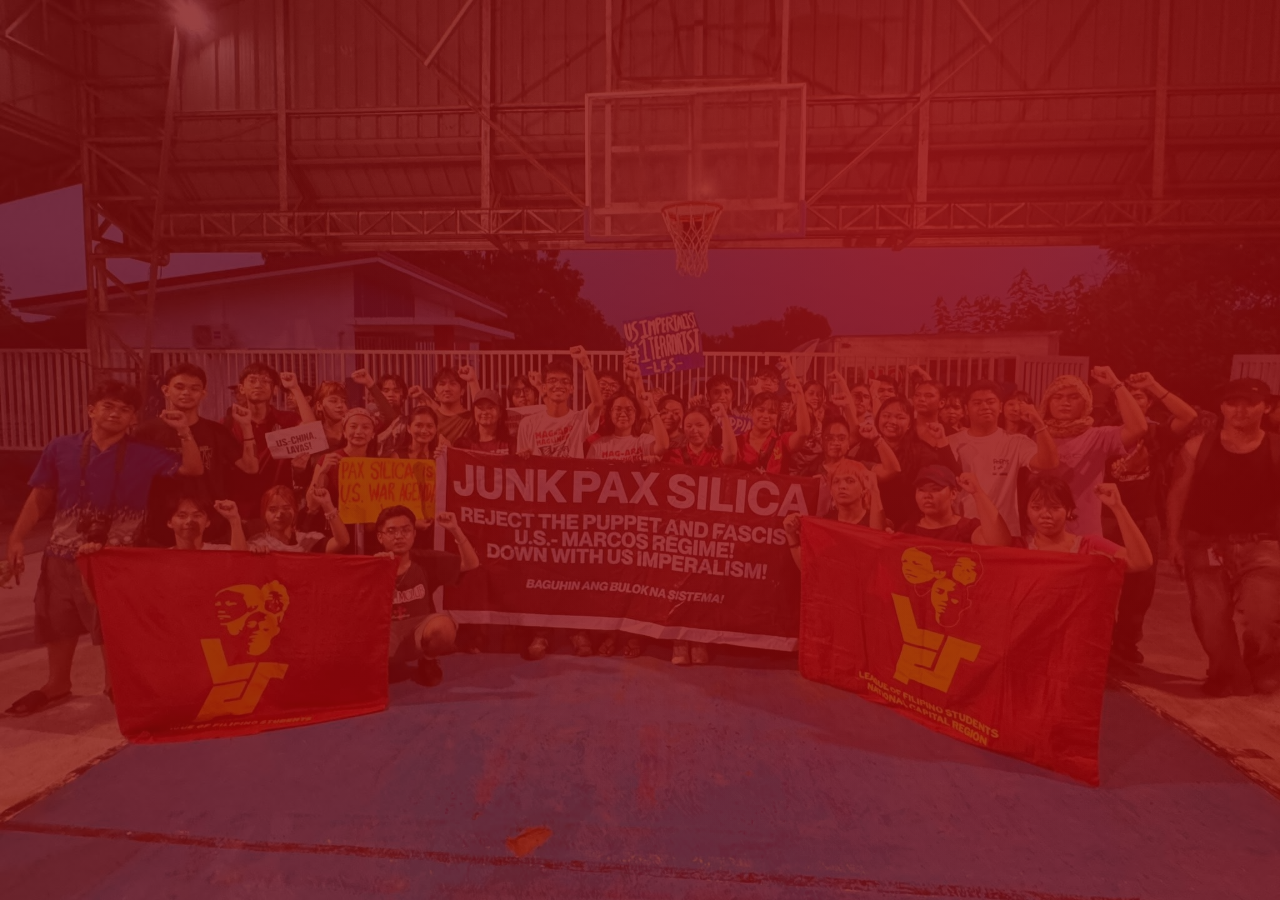
==== index.html @ ab07e060 "Update index.html" ====
<!DOCTYPE html>
<html lang="en">
<head>
<meta charset="UTF-8">
<meta name="viewport" content="width=device-width, initial-scale=1, viewport-fit=cover">
<title>League of Filipino Students</title>
<style>
/* ================= FONTS =================
   Paths are relative to THIS html file. GitHub Pages is case-sensitive:
   every folder and file name below must match the repo exactly. */
@font-face{font-family:"Inktera";src:url("./LFSphils77-fonts/inktera-demo/InkteraDemo.otf") format("opentype");font-weight:700;font-style:normal;font-display:swap}
@font-face{font-family:"Masonries";src:url("./LFSphils77-fonts/masonries-sans/MasonriesSans-BoldItalic.otf") format("opentype");font-weight:700;font-style:italic;font-display:swap}
@font-face{font-family:"Masonries";src:url("./LFSphils77-fonts/masonries-sans/MasonriesSans-ExtraBold.otf") format("opentype");font-weight:800;font-style:normal;font-display:swap}
@font-face{font-family:"Masonries Thin";src:url("./LFSphils77-fonts/masonries-sans/MasonriesSans-Thin.otf") format("opentype");font-weight:100 400;font-style:normal;font-display:swap}

:root{
  --gold:#ffbc10; --maroon:#7a0c0d; --deep:#4a0708; --red:#b21e23; --ink:#fff4dc;
  --nav-h:64px;
  --safe-top:env(safe-area-inset-top,0px);
}
*{box-sizing:border-box}
html{scroll-behavior:smooth;scroll-padding-top:calc(var(--nav-h) + var(--safe-top));overflow-x:hidden;-webkit-text-size-adjust:100%}
body{margin:0;min-height:100vh;background:var(--maroon);color:var(--ink);overflow-x:hidden;font-family:"Masonries",Helvetica,Arial,sans-serif}

/* Photo + burgundy filter (fixed, so it stays put while content scrolls) */
body::before{content:"";position:fixed;inset:0;z-index:0;pointer-events:none;
  background-image:
    radial-gradient(circle at 72% 25%,rgba(178,30,35,.48) 0%,rgba(178,30,35,.18) 28%,transparent 58%),
    linear-gradient(135deg,rgba(122,12,13,.78),rgba(139,0,0,.76)),
    url("./LFSphils77-media_assets/LFS-landing-backdrop.jpeg");
  background-size:cover;background-position:center;background-repeat:no-repeat;
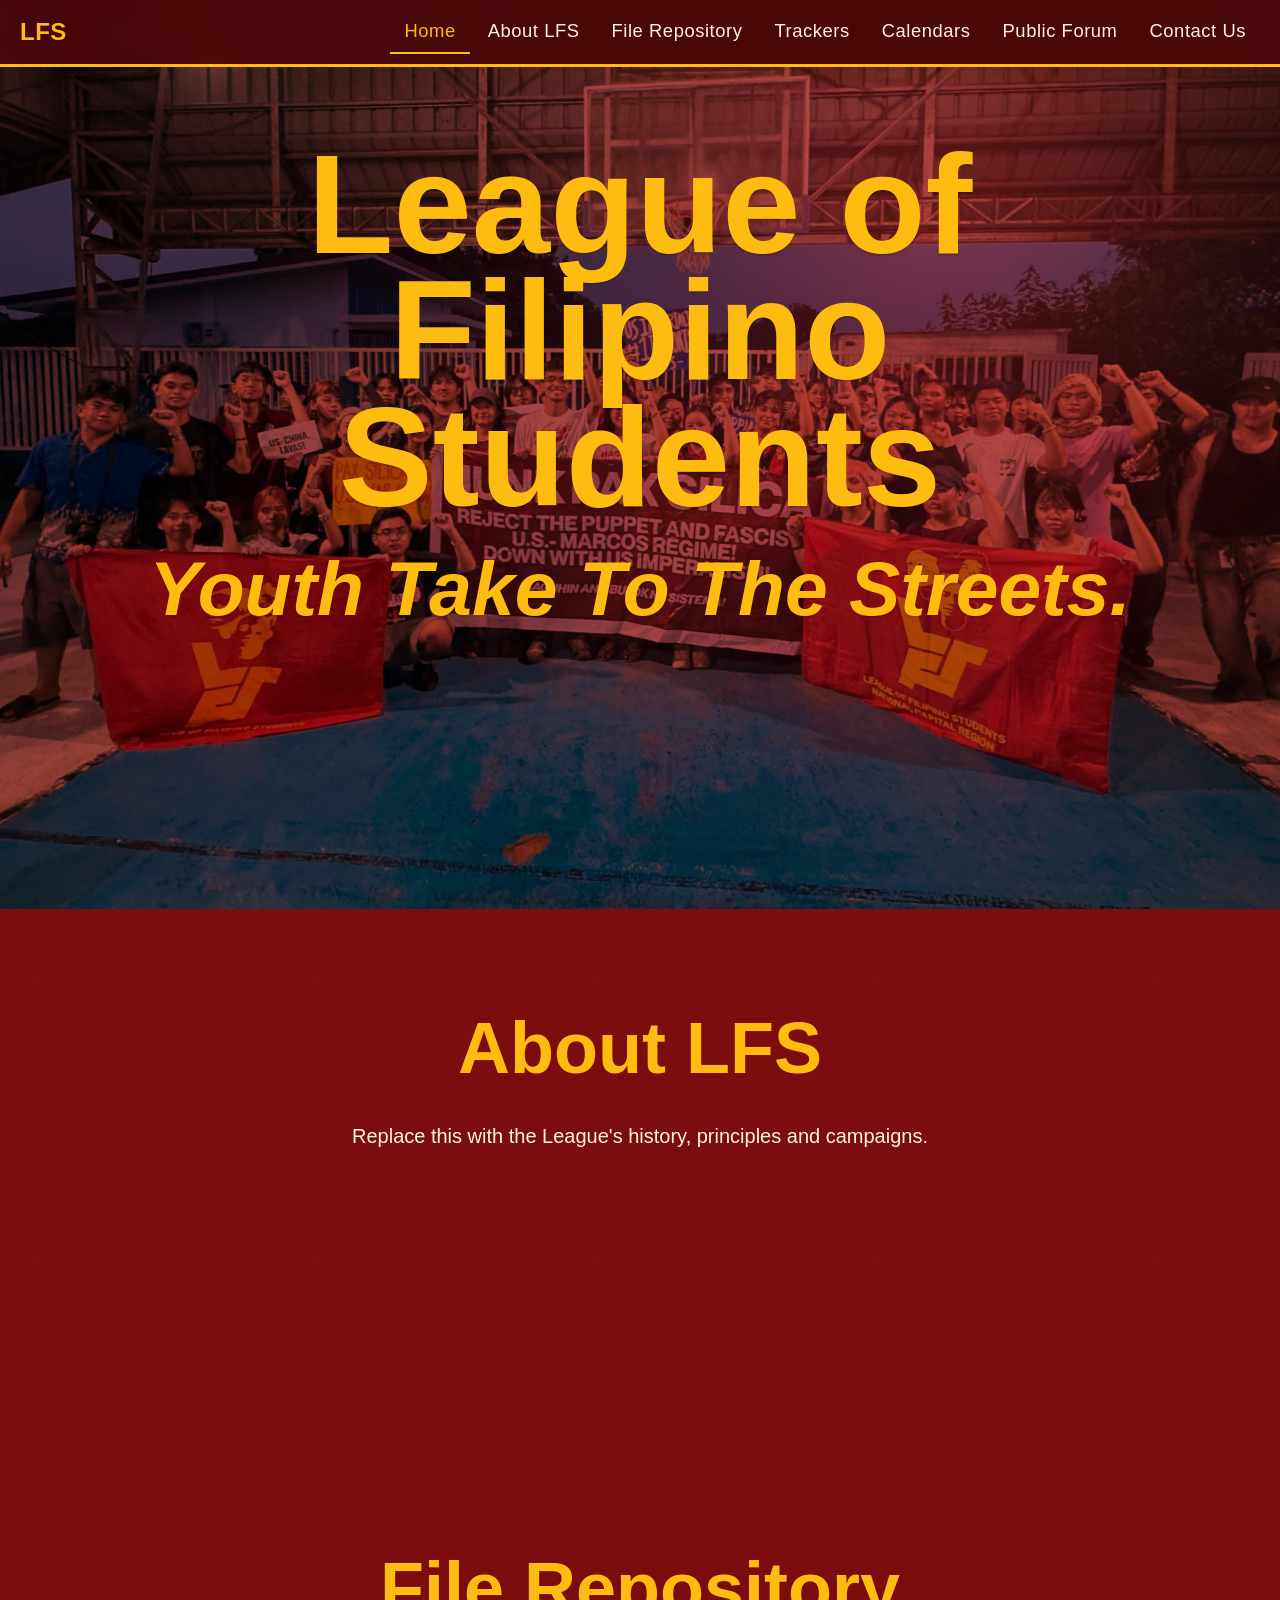
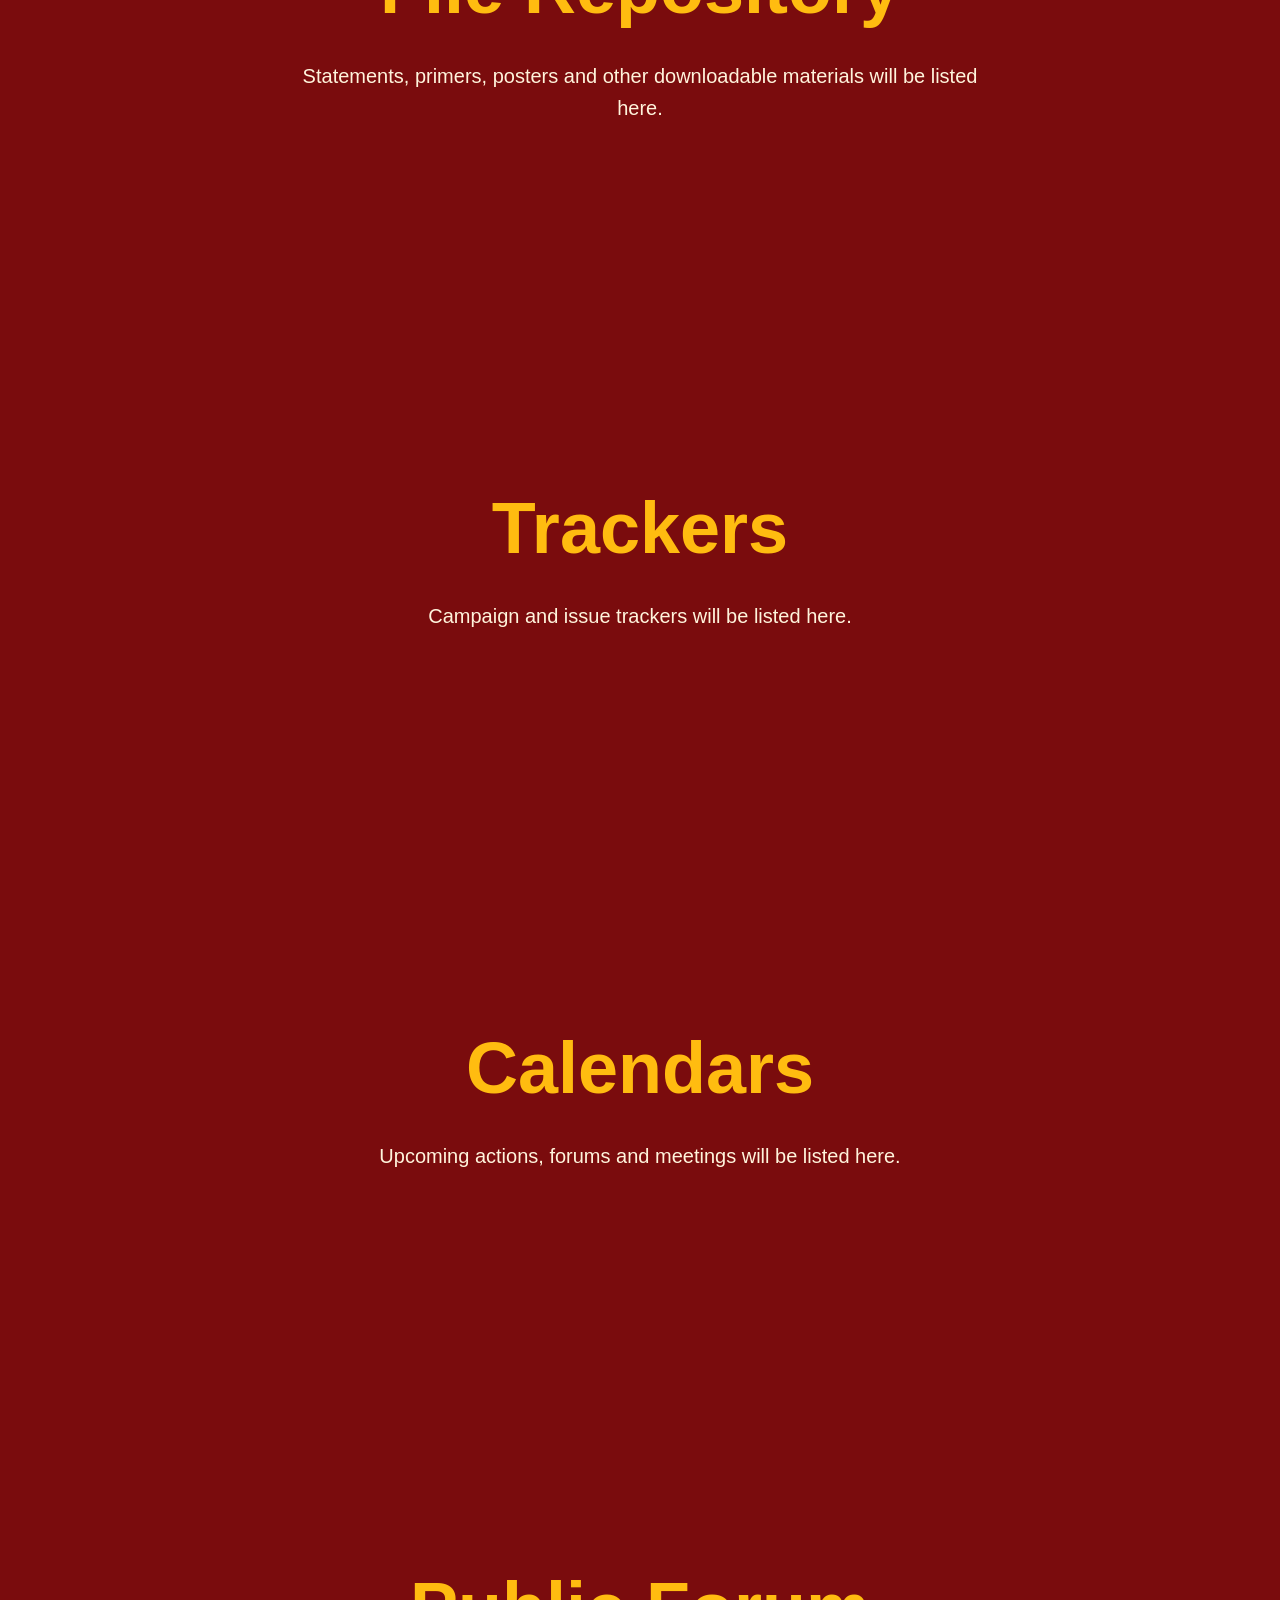
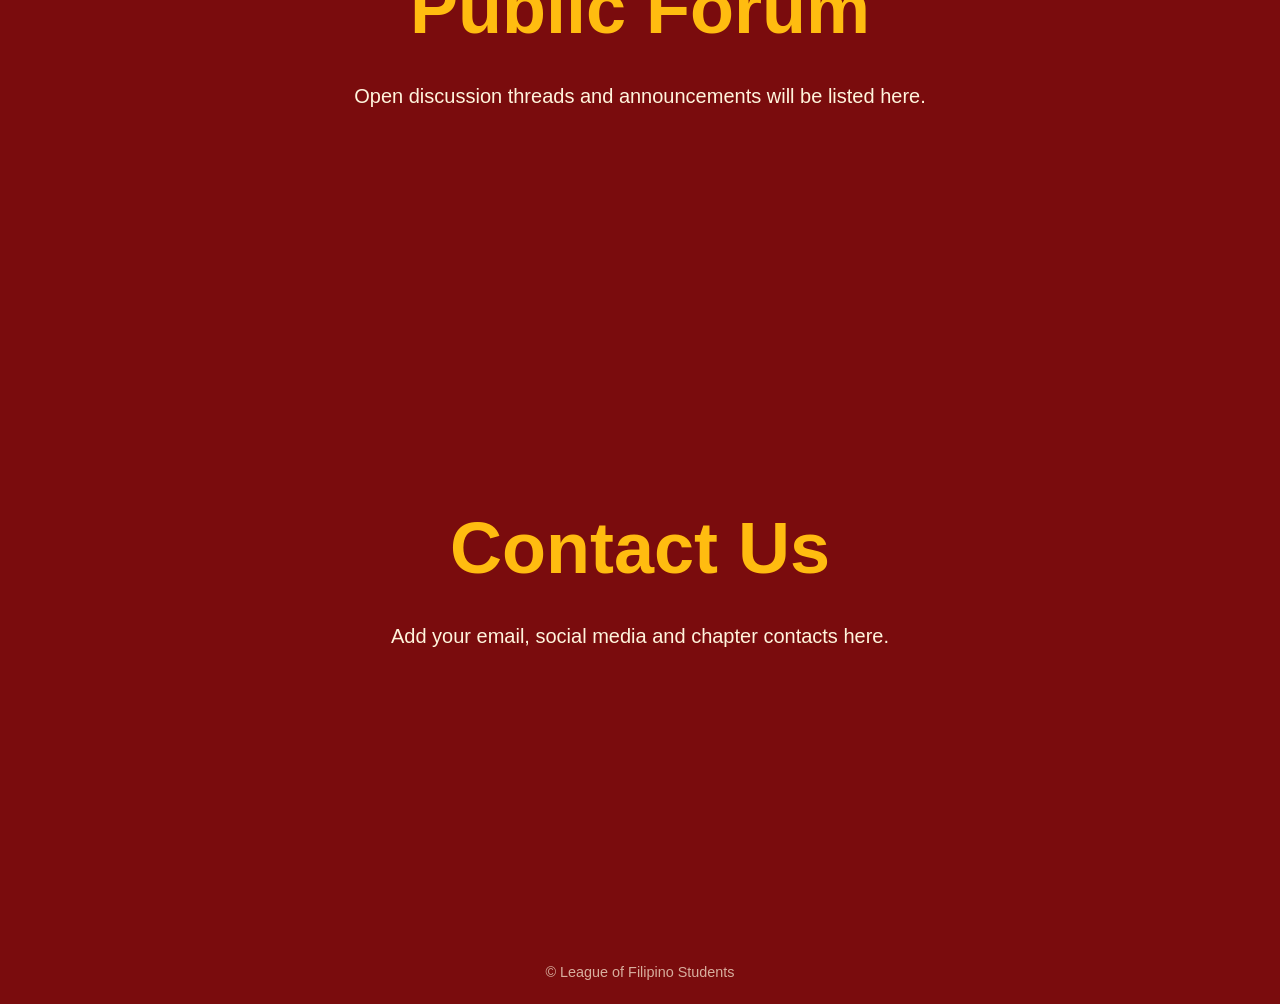
==== commit fdb1de58: "Add files via upload" ====
--- a/index.html
+++ b/index.html
@@ -29,3 +29,98 @@
     linear-gradient(135deg,rgba(122,12,13,.78),rgba(139,0,0,.76)),
     url("./LFSphils77-media_assets/LFS-landing-backdrop.jpeg");
   background-size:cover;background-position:center;background-repeat:no-repeat;
+  background-blend-mode:screen,multiply,normal;transform:scale(1.02)}
+/* Film grain */
+body::after{content:"";position:fixed;inset:-50%;z-index:1;pointer-events:none;
+  background-image:url("data:image/svg+xml,%3Csvg xmlns='http://www.w3.org/2000/svg' width='180' height='180' viewBox='0 0 180 180'%3E%3Cfilter id='n'%3E%3CfeTurbulence type='fractalNoise' baseFrequency='.85' numOctaves='4' stitchTiles='stitch'/%3E%3C/filter%3E%3Crect width='100%25' height='100%25' filter='url(%23n)' opacity='.7'/%3E%3C/svg%3E");
+  background-size:140px 140px;opacity:.16;mix-blend-mode:soft-light;animation:grain .18s steps(2) infinite}
+@keyframes grain{0%{transform:translate(0,0)}20%{transform:translate(-3%,2%)}40%{transform:translate(2%,-3%)}60%{transform:translate(3%,3%)}80%{transform:translate(-2%,-2%)}100%{transform:translate(0,0)}}
+
+/* ================= RIBBON ================= */
+.ribbon{position:fixed;top:0;left:0;right:0;z-index:100;
+  padding-top:var(--safe-top);background:rgba(74,7,8,.94);
+  -webkit-backdrop-filter:blur(8px);backdrop-filter:blur(8px);
+  border-bottom:3px solid var(--gold)}
+.ribbon-inner{height:var(--nav-h);max-width:1400px;margin:0 auto;padding:0 20px;display:flex;align-items:center;justify-content:space-between}
+.brand{font-family:"Inktera",Helvetica,sans-serif;font-weight:700;color:var(--gold);text-decoration:none;font-size:1.5rem;letter-spacing:.02em}
+.ribbon ul{list-style:none;margin:0;padding:0;display:flex;gap:4px}
+.ribbon a.link{display:block;padding:10px 14px;color:var(--ink);text-decoration:none;
+  font-family:"Masonries Thin","Masonries",Helvetica,sans-serif;font-weight:100;font-size:1.15rem;letter-spacing:.03em;
+  border-bottom:2px solid transparent;transition:color .2s,border-color .2s}
+.ribbon a.link:hover,.ribbon a.link.active{color:var(--gold);border-bottom-color:var(--gold)}
+.ribbon a:focus-visible,.menu-btn:focus-visible{outline:2px solid var(--gold);outline-offset:2px}
+.menu-btn{display:none;background:none;border:2px solid var(--gold);color:var(--gold);width:44px;height:44px;border-radius:6px;cursor:pointer;font-size:1.4rem;line-height:1}
+
+@media (max-width:980px){
+  .menu-btn{display:block}
+  .ribbon ul{position:absolute;top:100%;left:0;right:0;flex-direction:column;gap:0;background:var(--deep);
+    max-height:0;overflow:hidden;transition:max-height .3s ease;border-bottom:3px solid var(--gold)}
+  .ribbon.open ul{max-height:80vh;overflow-y:auto}
+  .ribbon a.link{padding:16px 24px;font-size:1.3rem;border-bottom:1px solid rgba(255,188,16,.2)}
+}
+
+/* ================= SECTIONS ================= */
+main{position:relative;z-index:5}
+section{min-height:60vh;padding:calc(var(--nav-h) + 48px) 24px 56px;display:flex;flex-direction:column;align-items:center;text-align:center}
+section.hero{min-height:100vh;min-height:100svh;justify-content:center;padding-top:calc(var(--nav-h) + var(--safe-top) + 24px)}
+.inner{width:100%;max-width:1100px}
+
+h1{margin:0;font-family:"Inktera",Helvetica,sans-serif;font-weight:700;font-size:clamp(48px,11vw,170px);line-height:.9;color:var(--gold);text-shadow:0 2px 0 rgba(0,0,0,.15)}
+h3{margin:.4em 0 0;font-family:"Masonries",Helvetica,sans-serif;font-weight:700;font-style:italic;font-size:clamp(26px,6vw,92px);line-height:.95;color:var(--gold);text-shadow:0 2px 0 rgba(0,0,0,.12)}
+h2{margin:0 0 .5em;font-family:"Inktera",Helvetica,sans-serif;font-weight:700;font-size:clamp(34px,6vw,72px);line-height:1;color:var(--gold)}
+p{font-size:clamp(1rem,1.6vw,1.25rem);line-height:1.6;max-width:62ch;margin:0 auto 1em}
+
+.video-text{width:100%;margin-top:clamp(16px,3vw,32px)}
+#videoTextCanvas{display:block;width:100%;height:auto;max-width:1600px;margin:0 auto}
+#paxSilicaVideo{position:absolute;width:1px;height:1px;opacity:0;pointer-events:none}
+
+footer{position:relative;z-index:5;text-align:center;padding:24px;font-size:.9rem;color:rgba(255,244,220,.7)}
+
+@media (prefers-reduced-motion:reduce){body::after{animation:none}html{scroll-behavior:auto}}
+</style>
+</head>
+<body>
+
+<header class="ribbon" id="ribbon">
+  <div class="ribbon-inner">
+    <a class="brand" href="#home">LFS</a>
+    <button class="menu-btn" id="menuBtn" aria-label="Toggle menu" aria-expanded="false" aria-controls="navList">&#9776;</button>
+    <ul id="navList">
+      <li><a class="link" href="#home">Home</a></li>
+      <li><a class="link" href="#about">About LFS</a></li>
+      <li><a class="link" href="#repository">File Repository</a></li>
+      <li><a class="link" href="#trackers">Trackers</a></li>
+      <li><a class="link" href="#calendars">Calendars</a></li>
+      <li><a class="link" href="#forum">Public Forum</a></li>
+      <li><a class="link" href="#contact">Contact Us</a></li>
+    </ul>
+  </div>
+</header>
+
+<main>
+  <section class="hero" id="home">
+    <div class="inner">
+      <h1>League of Filipino Students</h1>
+      <h3>Youth Take To The Streets.</h3>
+      <div class="video-text">
+        <canvas id="videoTextCanvas" aria-label="Shut Down Pax Silica"></canvas>
+        <video id="paxSilicaVideo" autoplay muted loop playsinline preload="auto">
+          <source src="./LFSphils77-media_assets/LFS-overlaytext-vid.mp4" type="video/mp4">
+        </video>
+      </div>
+    </div>
+  </section>
+
+  <section id="about"><div class="inner"><h2>About LFS</h2><p>Replace this with the League's history, principles and campaigns.</p></div></section>
+  <section id="repository"><div class="inner"><h2>File Repository</h2><p>Statements, primers, posters and other downloadable materials will be listed here.</p></div></section>
+  <section id="trackers"><div class="inner"><h2>Trackers</h2><p>Campaign and issue trackers will be listed here.</p></div></section>
+  <section id="calendars"><div class="inner"><h2>Calendars</h2><p>Upcoming actions, forums and meetings will be listed here.</p></div></section>
+  <section id="forum"><div class="inner"><h2>Public Forum</h2><p>Open discussion threads and announcements will be listed here.</p></div></section>
+  <section id="contact"><div class="inner"><h2>Contact Us</h2><p>Add your email, social media and chapter contacts here.</p></div></section>
+</main>
+
+<footer>&copy; League of Filipino Students</footer>
+
+<script src="./animations.js" defer></script>
+</body>
+</html>
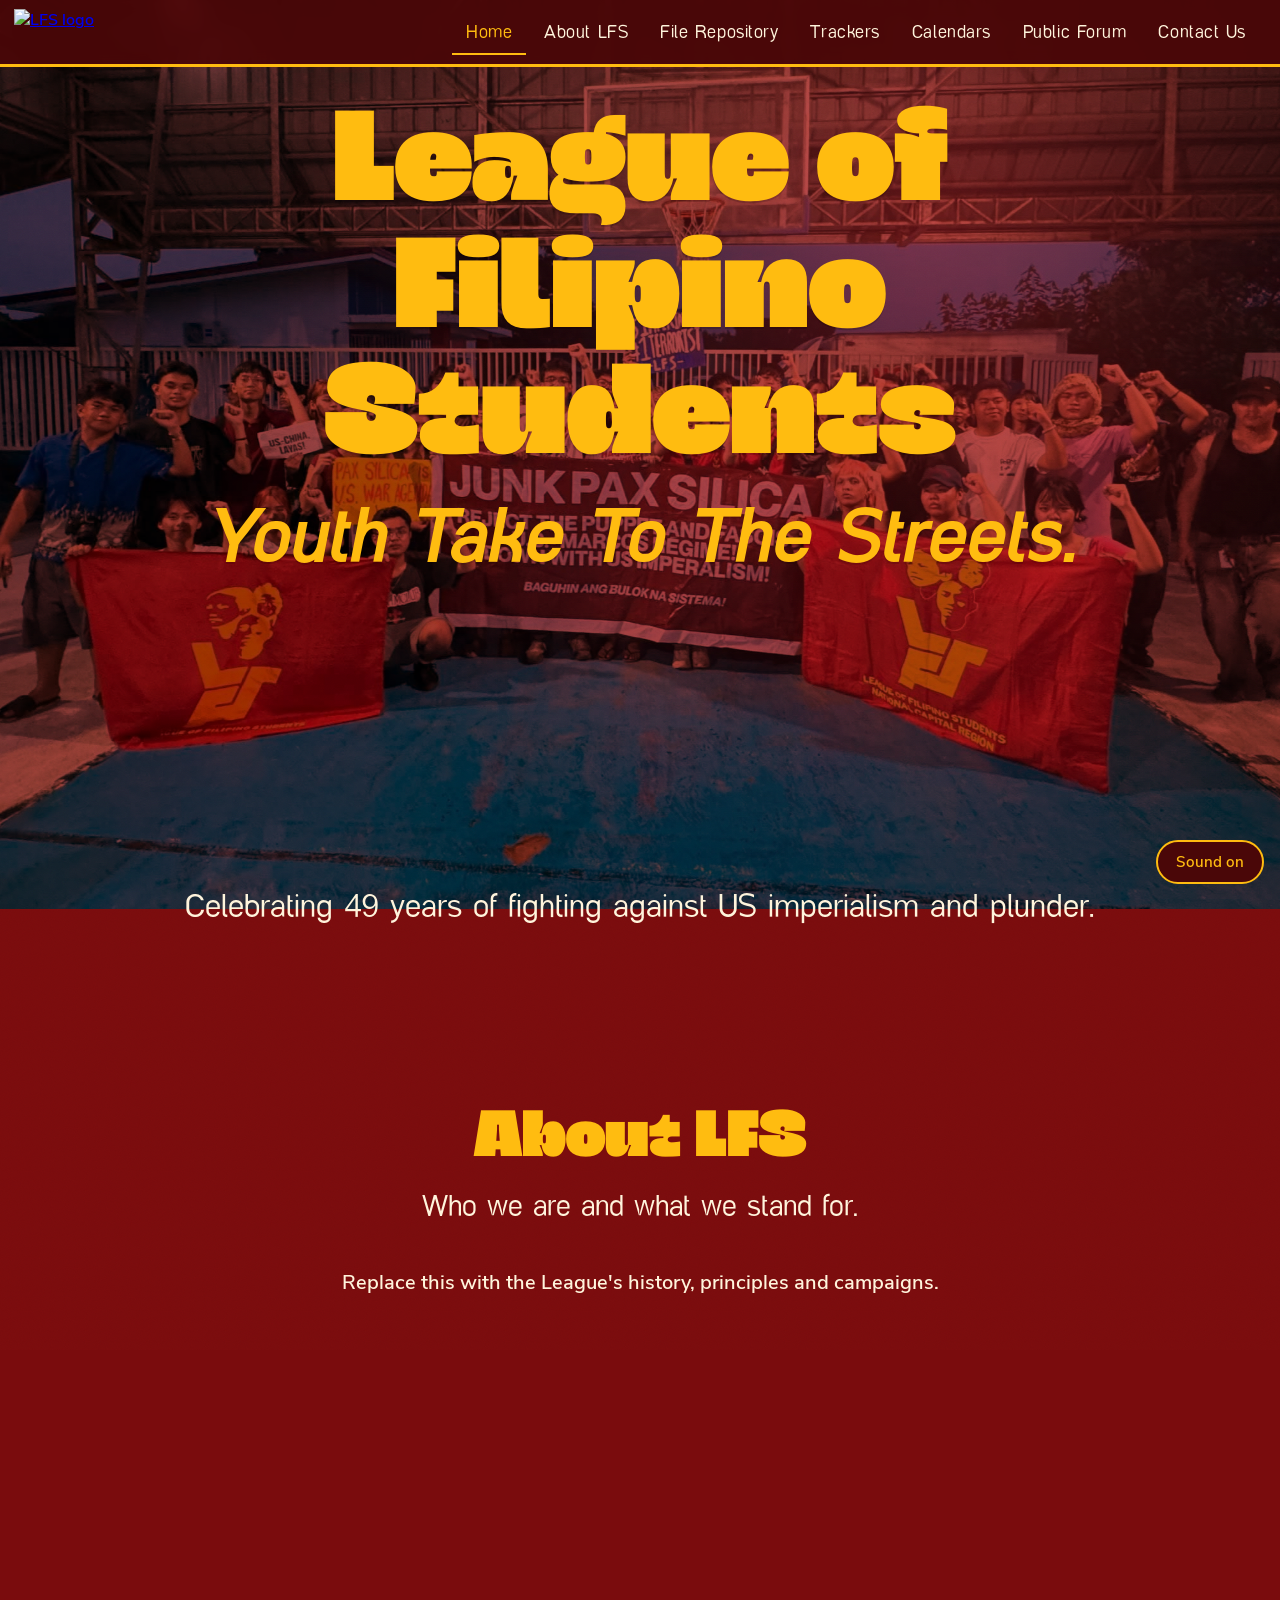
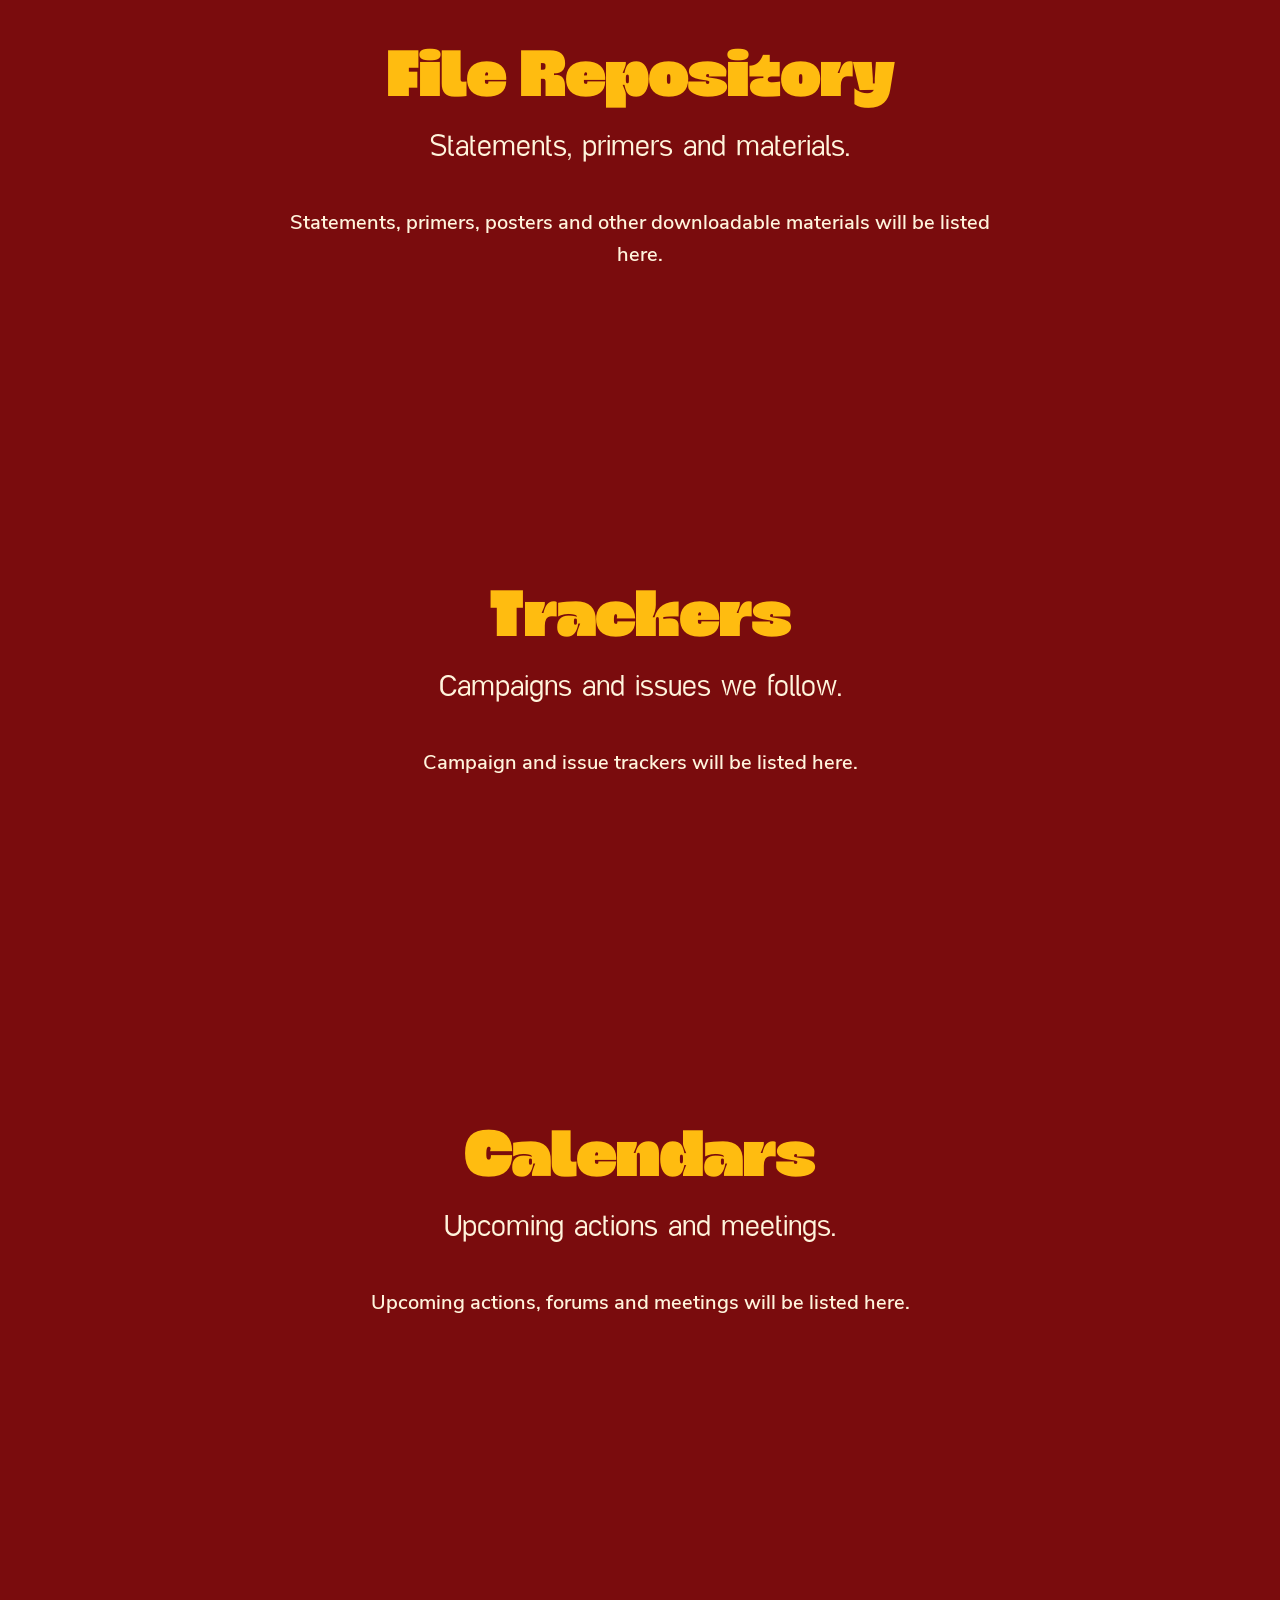
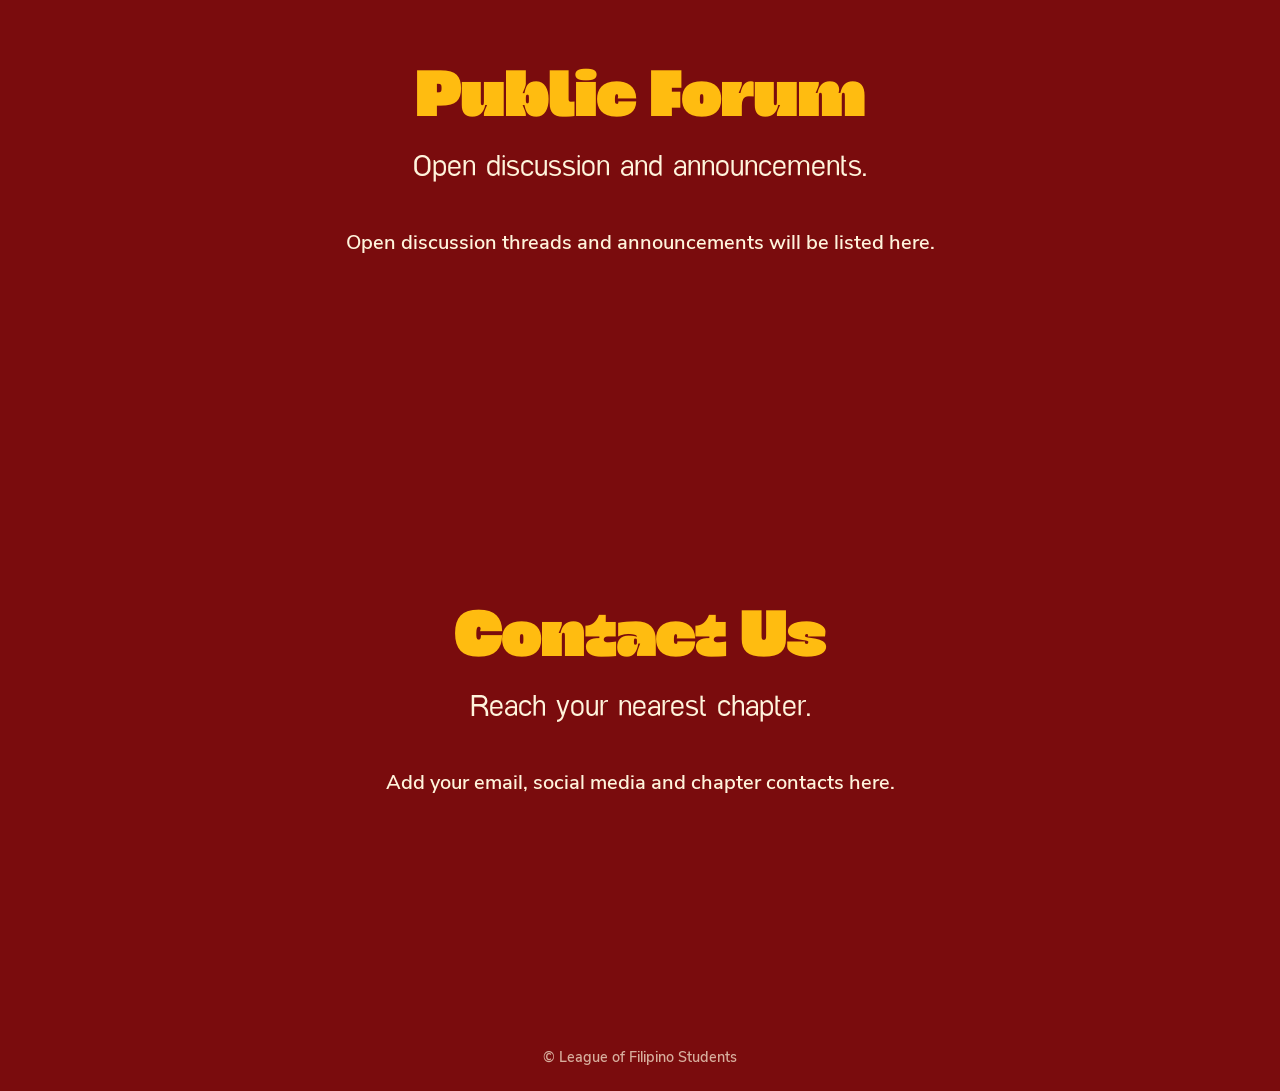
==== commit 0a9abcb4: "Add files via upload" ====
--- a/index.html
+++ b/index.html
@@ -8,10 +8,11 @@
 /* ================= FONTS =================
    Paths are relative to THIS html file. GitHub Pages is case-sensitive:
    every folder and file name below must match the repo exactly. */
-@font-face{font-family:"Inktera";src:url("./LFSphils77-fonts/inktera-demo/InkteraDemo.otf") format("opentype");font-weight:700;font-style:normal;font-display:swap}
-@font-face{font-family:"Masonries";src:url("./LFSphils77-fonts/masonries-sans/MasonriesSans-BoldItalic.otf") format("opentype");font-weight:700;font-style:italic;font-display:swap}
-@font-face{font-family:"Masonries";src:url("./LFSphils77-fonts/masonries-sans/MasonriesSans-ExtraBold.otf") format("opentype");font-weight:800;font-style:normal;font-display:swap}
-@font-face{font-family:"Masonries Thin";src:url("./LFSphils77-fonts/masonries-sans/MasonriesSans-Thin.otf") format("opentype");font-weight:100 400;font-style:normal;font-display:swap}
+@font-face{font-family:"Inktera";src:url("./LFSphils77-fonts/inktera-demo/InkteraDemo.otf") format("opentype"),url("./LFSphils77-fonts/InkteraDemo.otf") format("opentype"),url("./fonts/InkteraDemo.otf") format("opentype");font-weight:700;font-style:normal;font-display:swap}
+@font-face{font-family:"Masonries";src:url("./LFSphils77-fonts/masonries-sans/MasonriesSans-BoldItalic.otf") format("opentype"),url("./LFSphils77-fonts/MasonriesSans-BoldItalic.otf") format("opentype"),url("./fonts/MasonriesSans-BoldItalic.otf") format("opentype");font-weight:700;font-style:italic;font-display:swap}
+@font-face{font-family:"Masonries";src:url("./LFSphils77-fonts/masonries-sans/MasonriesSans-ExtraBold.otf") format("opentype"),url("./LFSphils77-fonts/MasonriesSans-ExtraBold.otf") format("opentype"),url("./fonts/MasonriesSans-ExtraBold.otf") format("opentype");font-weight:800;font-style:normal;font-display:swap}
+@font-face{font-family:"Masonries Thin";src:url("./LFSphils77-fonts/masonries-sans/MasonriesSans-Thin.otf") format("opentype"),url("./LFSphils77-fonts/MasonriesSans-Thin.otf") format("opentype"),url("./fonts/MasonriesSans-Thin.otf") format("opentype");font-weight:100 400;font-style:normal;font-display:swap}
+@font-face{font-family:"Nunito Sans";src:url("./LFSphils77-fonts/nunito-sans/NunitoSans-SemiBold.ttf") format("truetype"),url("./LFSphils77-fonts/NunitoSans-SemiBold.ttf") format("truetype"),url("./fonts/NunitoSans-SemiBold.ttf") format("truetype");font-weight:600;font-style:normal;font-display:swap}
 
 :root{
   --gold:#ffbc10; --maroon:#7a0c0d; --deep:#4a0708; --red:#b21e23; --ink:#fff4dc;
@@ -20,7 +21,7 @@
 }
 *{box-sizing:border-box}
 html{scroll-behavior:smooth;scroll-padding-top:calc(var(--nav-h) + var(--safe-top));overflow-x:hidden;-webkit-text-size-adjust:100%}
-body{margin:0;min-height:100vh;background:var(--maroon);color:var(--ink);overflow-x:hidden;font-family:"Masonries",Helvetica,Arial,sans-serif}
+body{margin:0;min-height:100vh;background:var(--maroon);color:var(--ink);overflow-x:hidden;font-family:"Nunito Sans",Helvetica,Arial,sans-serif;font-weight:600}
 
 /* Photo + burgundy filter (fixed, so it stays put while content scrolls) */
 body::before{content:"";position:fixed;inset:0;z-index:0;pointer-events:none;
@@ -42,7 +43,8 @@
   -webkit-backdrop-filter:blur(8px);backdrop-filter:blur(8px);
   border-bottom:3px solid var(--gold)}
 .ribbon-inner{height:var(--nav-h);max-width:1400px;margin:0 auto;padding:0 20px;display:flex;align-items:center;justify-content:space-between}
-.brand{font-family:"Inktera",Helvetica,sans-serif;font-weight:700;color:var(--gold);text-decoration:none;font-size:1.5rem;letter-spacing:.02em}
+.brand{display:flex;align-items:center;margin-left:-6px}
+.brand img{height:46px;width:auto;display:block}
 .ribbon ul{list-style:none;margin:0;padding:0;display:flex;gap:4px}
 .ribbon a.link{display:block;padding:10px 14px;color:var(--ink);text-decoration:none;
   font-family:"Masonries Thin","Masonries",Helvetica,sans-serif;font-weight:100;font-size:1.15rem;letter-spacing:.03em;
@@ -67,8 +69,13 @@
 
 h1{margin:0;font-family:"Inktera",Helvetica,sans-serif;font-weight:700;font-size:clamp(48px,11vw,170px);line-height:.9;color:var(--gold);text-shadow:0 2px 0 rgba(0,0,0,.15)}
 h3{margin:.4em 0 0;font-family:"Masonries",Helvetica,sans-serif;font-weight:700;font-style:italic;font-size:clamp(26px,6vw,92px);line-height:.95;color:var(--gold);text-shadow:0 2px 0 rgba(0,0,0,.12)}
-h2{margin:0 0 .5em;font-family:"Inktera",Helvetica,sans-serif;font-weight:700;font-size:clamp(34px,6vw,72px);line-height:1;color:var(--gold)}
-p{font-size:clamp(1rem,1.6vw,1.25rem);line-height:1.6;max-width:62ch;margin:0 auto 1em}
+h2{margin:0;font-family:"Inktera",Helvetica,sans-serif;font-weight:700;font-size:clamp(34px,6vw,72px);line-height:1;color:var(--gold)}
+.sub{margin:.5em auto 1.2em;font-family:"Masonries Thin","Masonries",Helvetica,sans-serif;font-weight:100;font-size:clamp(1.2rem,2.4vw,1.9rem);color:var(--ink)}
+.tagline{font-family:"Masonries Thin","Masonries",Helvetica,sans-serif;font-weight:100;font-size:clamp(1.15rem,2.6vw,2.1rem);line-height:1.3;max-width:28em;margin:clamp(14px,2.5vw,28px) auto 0;color:var(--ink)}
+p{font-family:"Nunito Sans",Helvetica,sans-serif;font-weight:600;font-size:clamp(1rem,1.6vw,1.25rem);line-height:1.6;max-width:62ch;margin:0 auto 1em}
+.sound{position:fixed;right:16px;bottom:calc(16px + env(safe-area-inset-bottom,0px));z-index:90;background:var(--deep);color:var(--gold);border:2px solid var(--gold);border-radius:999px;padding:10px 18px;font:600 .95rem "Nunito Sans",Helvetica,sans-serif;cursor:pointer}
+.sound[hidden]{display:none}
+.sound:focus-visible{outline:2px solid var(--ink);outline-offset:2px}
 
 .video-text{width:100%;margin-top:clamp(16px,3vw,32px)}
 #videoTextCanvas{display:block;width:100%;height:auto;max-width:1600px;margin:0 auto}
@@ -83,7 +90,7 @@
 
 <header class="ribbon" id="ribbon">
   <div class="ribbon-inner">
-    <a class="brand" href="#home">LFS</a>
+    <a class="brand" href="#home" aria-label="League of Filipino Students, home"><img src="./LFSphils77-media_assets/lfs-logo.png" alt="LFS logo"></a>
     <button class="menu-btn" id="menuBtn" aria-label="Toggle menu" aria-expanded="false" aria-controls="navList">&#9776;</button>
     <ul id="navList">
       <li><a class="link" href="#home">Home</a></li>
@@ -108,17 +115,19 @@
           <source src="./LFSphils77-media_assets/LFS-overlaytext-vid.mp4" type="video/mp4">
         </video>
       </div>
+      <p class="tagline">Celebrating 49 years of fighting against US imperialism and plunder.</p>
     </div>
   </section>
 
-  <section id="about"><div class="inner"><h2>About LFS</h2><p>Replace this with the League's history, principles and campaigns.</p></div></section>
-  <section id="repository"><div class="inner"><h2>File Repository</h2><p>Statements, primers, posters and other downloadable materials will be listed here.</p></div></section>
-  <section id="trackers"><div class="inner"><h2>Trackers</h2><p>Campaign and issue trackers will be listed here.</p></div></section>
-  <section id="calendars"><div class="inner"><h2>Calendars</h2><p>Upcoming actions, forums and meetings will be listed here.</p></div></section>
-  <section id="forum"><div class="inner"><h2>Public Forum</h2><p>Open discussion threads and announcements will be listed here.</p></div></section>
-  <section id="contact"><div class="inner"><h2>Contact Us</h2><p>Add your email, social media and chapter contacts here.</p></div></section>
+  <section id="about"><div class="inner"><h2>About LFS</h2><p class="sub">Who we are and what we stand for.</p><p>Replace this with the League's history, principles and campaigns.</p></div></section>
+  <section id="repository"><div class="inner"><h2>File Repository</h2><p class="sub">Statements, primers and materials.</p><p>Statements, primers, posters and other downloadable materials will be listed here.</p></div></section>
+  <section id="trackers"><div class="inner"><h2>Trackers</h2><p class="sub">Campaigns and issues we follow.</p><p>Campaign and issue trackers will be listed here.</p></div></section>
+  <section id="calendars"><div class="inner"><h2>Calendars</h2><p class="sub">Upcoming actions and meetings.</p><p>Upcoming actions, forums and meetings will be listed here.</p></div></section>
+  <section id="forum"><div class="inner"><h2>Public Forum</h2><p class="sub">Open discussion and announcements.</p><p>Open discussion threads and announcements will be listed here.</p></div></section>
+  <section id="contact"><div class="inner"><h2>Contact Us</h2><p class="sub">Reach your nearest chapter.</p><p>Add your email, social media and chapter contacts here.</p></div></section>
 </main>
 
+<button class="sound" id="soundBtn" type="button" aria-pressed="false">Sound off</button>
 <footer>&copy; League of Filipino Students</footer>
 
 <script src="./animations.js" defer></script>
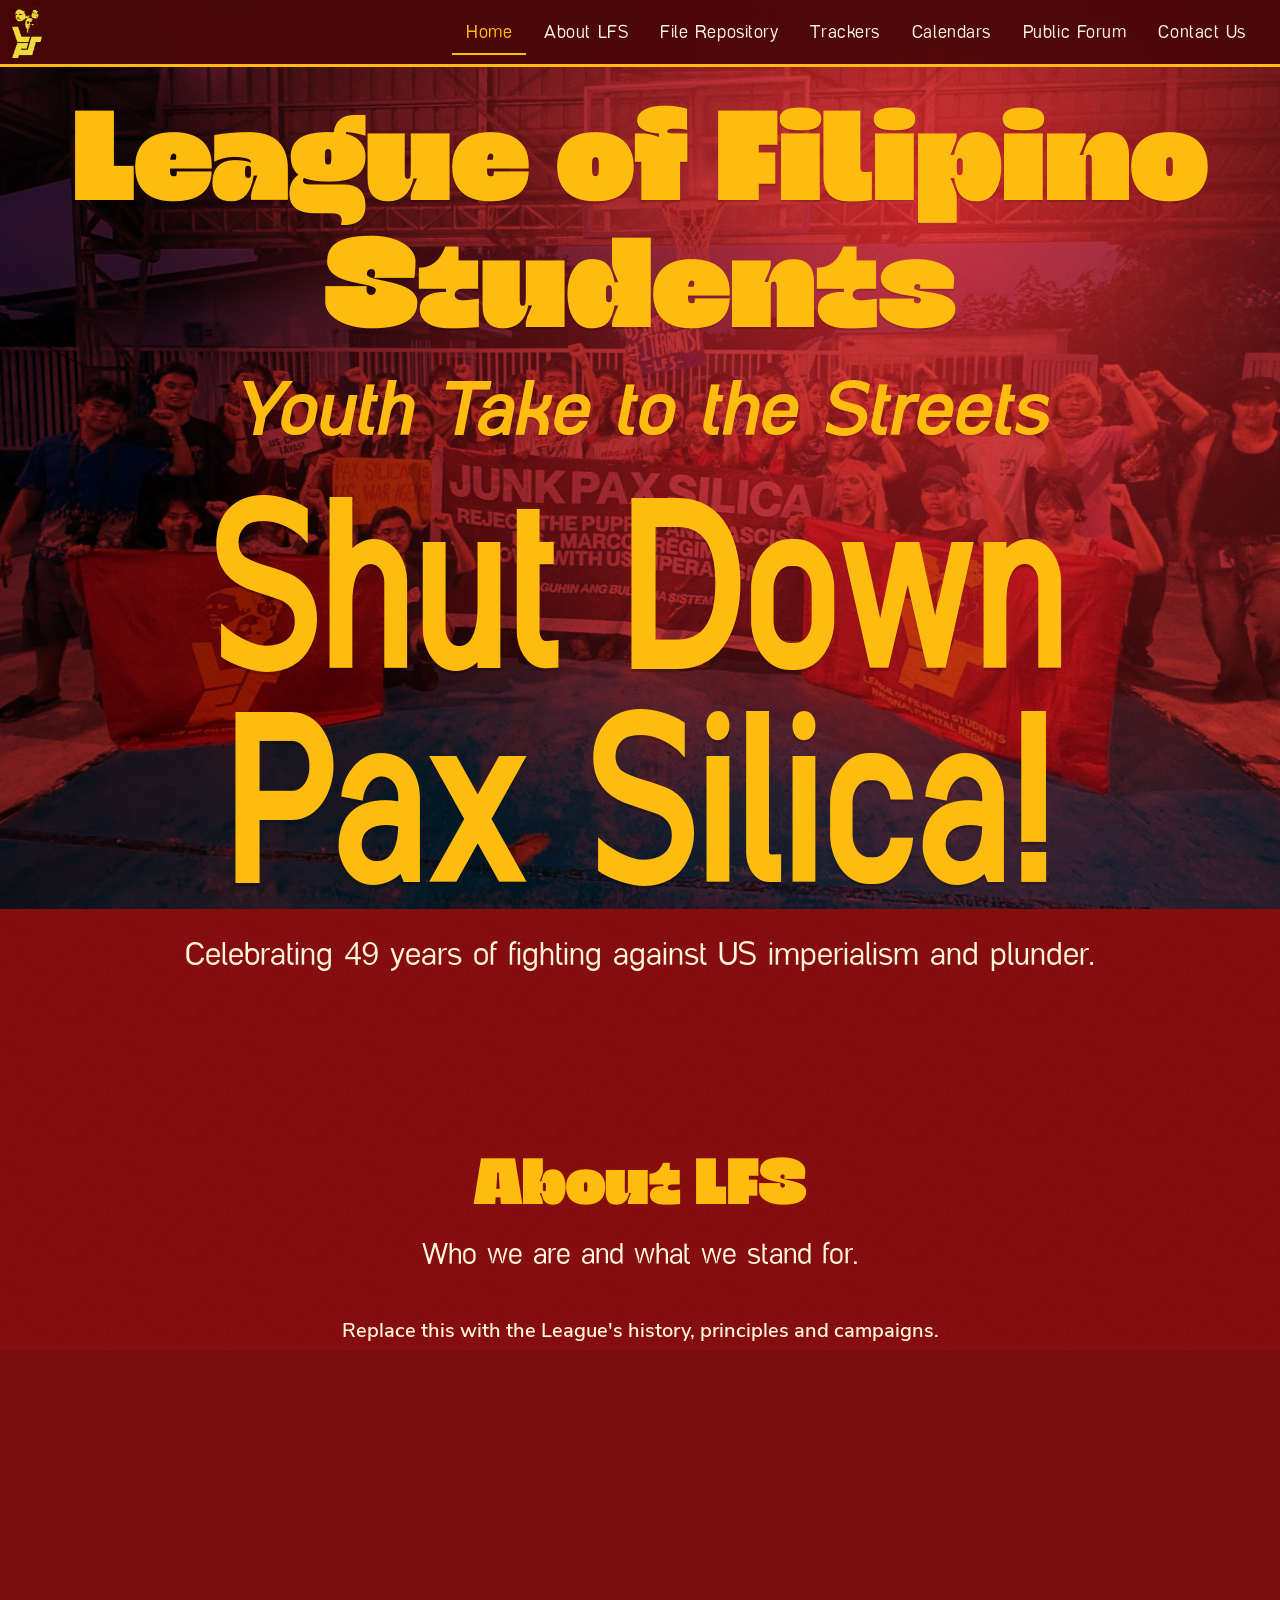
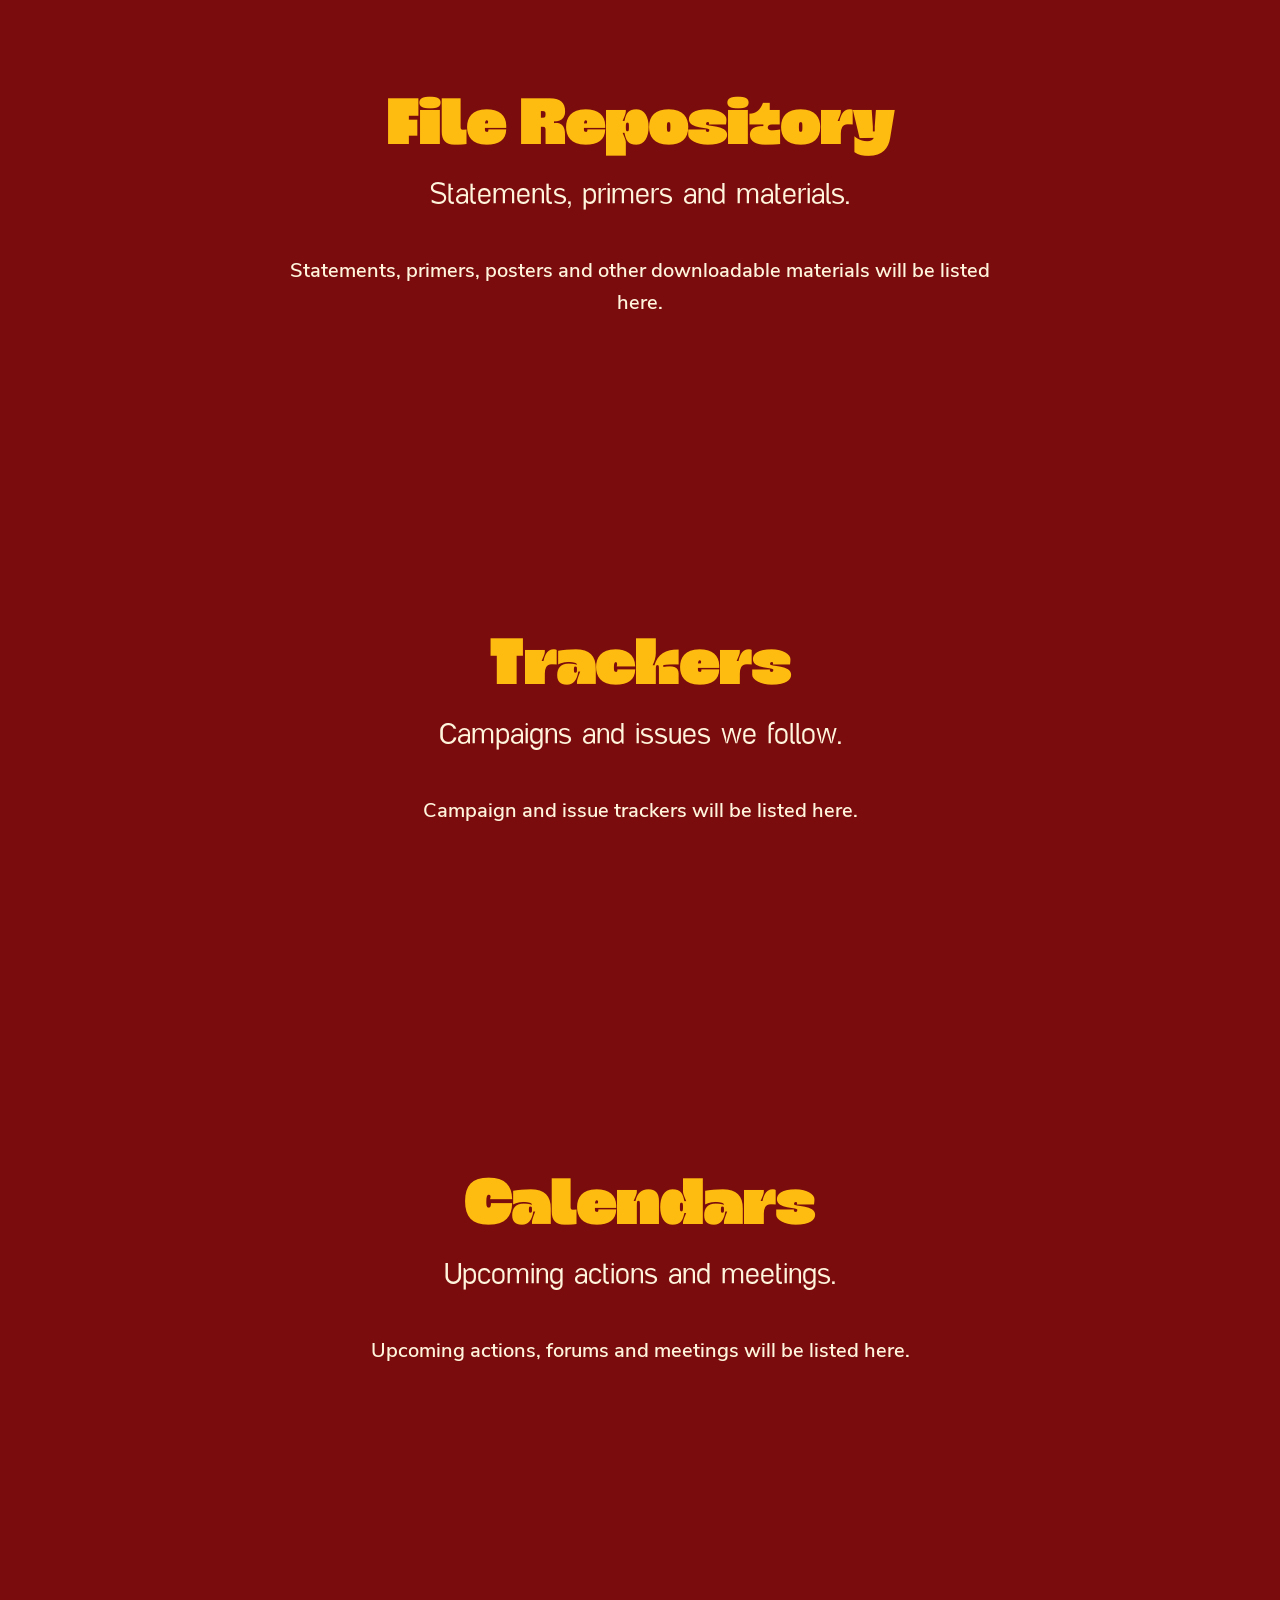
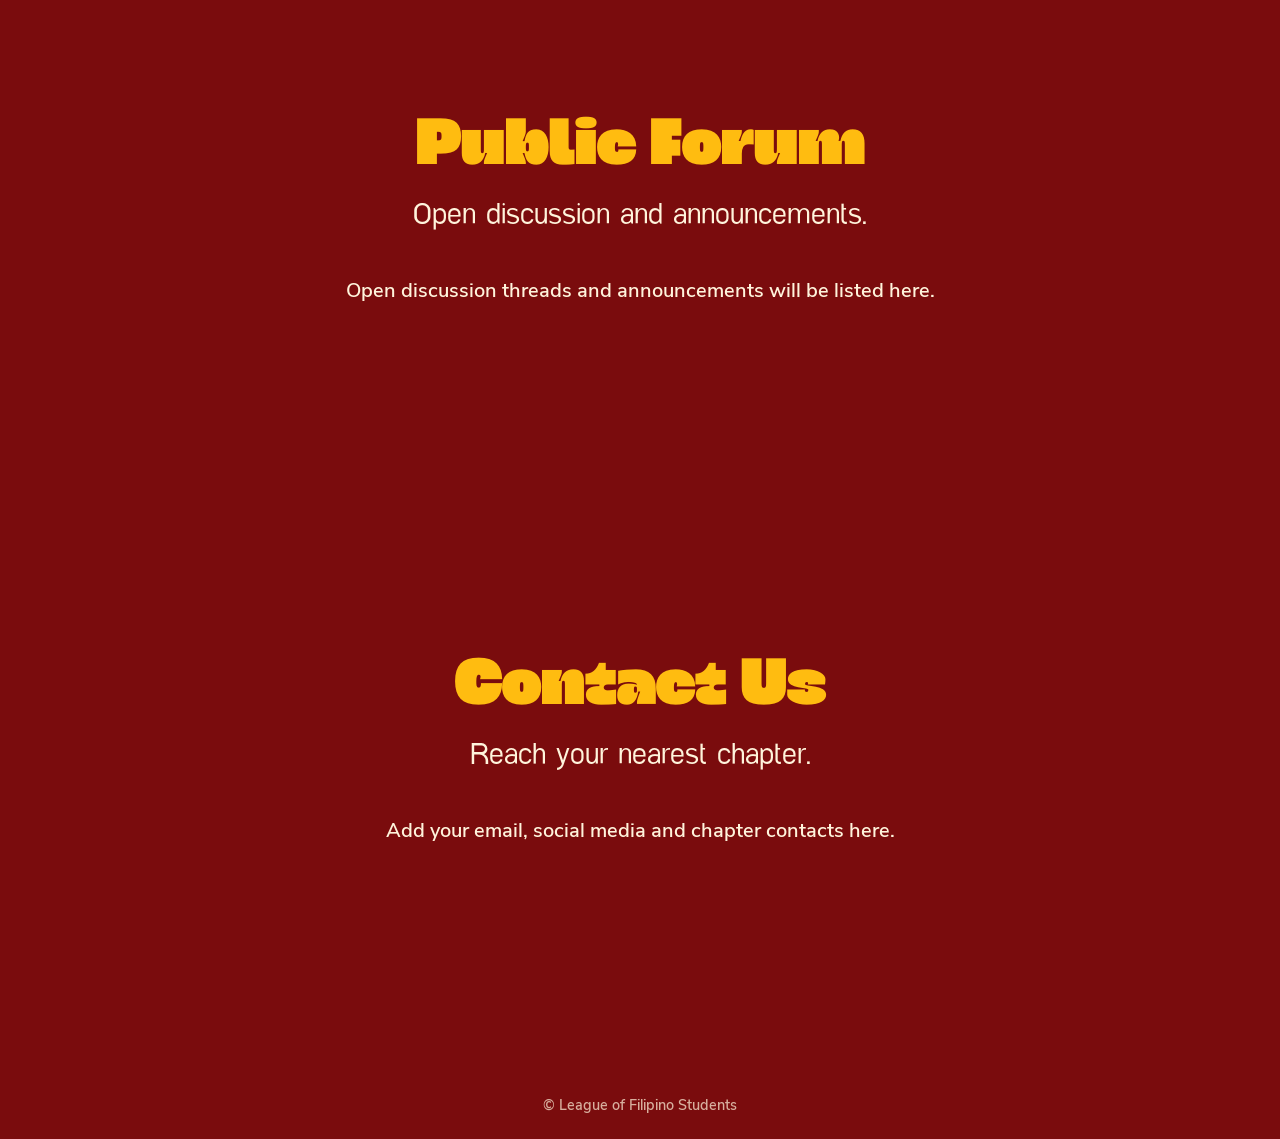
==== commit 07ec4dba: "Add files via upload" ====
--- a/index.html
+++ b/index.html
@@ -26,15 +26,15 @@
 /* Photo + burgundy filter (fixed, so it stays put while content scrolls) */
 body::before{content:"";position:fixed;inset:0;z-index:0;pointer-events:none;
   background-image:
-    radial-gradient(circle at 72% 25%,rgba(178,30,35,.48) 0%,rgba(178,30,35,.18) 28%,transparent 58%),
-    linear-gradient(135deg,rgba(122,12,13,.78),rgba(139,0,0,.76)),
+    radial-gradient(circle at 72% 22%,rgba(235,40,46,.8) 0%,rgba(178,30,35,.45) 32%,transparent 66%),
+    linear-gradient(135deg,rgba(88,8,28,.95) 0%,rgba(122,12,13,.92) 48%,rgba(190,32,38,.95) 100%),
     url("./LFSphils77-media_assets/LFS-landing-backdrop.jpeg");
   background-size:cover;background-position:center;background-repeat:no-repeat;
   background-blend-mode:screen,multiply,normal;transform:scale(1.02)}
 /* Film grain */
 body::after{content:"";position:fixed;inset:-50%;z-index:1;pointer-events:none;
-  background-image:url("data:image/svg+xml,%3Csvg xmlns='http://www.w3.org/2000/svg' width='180' height='180' viewBox='0 0 180 180'%3E%3Cfilter id='n'%3E%3CfeTurbulence type='fractalNoise' baseFrequency='.85' numOctaves='4' stitchTiles='stitch'/%3E%3C/filter%3E%3Crect width='100%25' height='100%25' filter='url(%23n)' opacity='.7'/%3E%3C/svg%3E");
-  background-size:140px 140px;opacity:.16;mix-blend-mode:soft-light;animation:grain .18s steps(2) infinite}
+  background-image:url("data:image/svg+xml,%3Csvg xmlns='http://www.w3.org/2000/svg' width='180' height='180' viewBox='0 0 180 180'%3E%3Cfilter id='n'%3E%3CfeTurbulence type='fractalNoise' baseFrequency='.9' numOctaves='4' stitchTiles='stitch'/%3E%3C/filter%3E%3Crect width='100%25' height='100%25' filter='url(%23n)' opacity='.9'/%3E%3C/svg%3E");
+  background-size:120px 120px;opacity:.42;mix-blend-mode:overlay;animation:grain .18s steps(2) infinite}
 @keyframes grain{0%{transform:translate(0,0)}20%{transform:translate(-3%,2%)}40%{transform:translate(2%,-3%)}60%{transform:translate(3%,3%)}80%{transform:translate(-2%,-2%)}100%{transform:translate(0,0)}}
 
 /* ================= RIBBON ================= */
@@ -42,9 +42,9 @@
   padding-top:var(--safe-top);background:rgba(74,7,8,.94);
   -webkit-backdrop-filter:blur(8px);backdrop-filter:blur(8px);
   border-bottom:3px solid var(--gold)}
-.ribbon-inner{height:var(--nav-h);max-width:1400px;margin:0 auto;padding:0 20px;display:flex;align-items:center;justify-content:space-between}
-.brand{display:flex;align-items:center;margin-left:-6px}
-.brand img{height:46px;width:auto;display:block}
+.ribbon-inner{height:var(--nav-h);padding:0 20px 0 12px;display:flex;align-items:center;justify-content:space-between}
+.brand{display:flex;align-items:center}
+.brand img{height:52px;width:auto;display:block}
 .ribbon ul{list-style:none;margin:0;padding:0;display:flex;gap:4px}
 .ribbon a.link{display:block;padding:10px 14px;color:var(--ink);text-decoration:none;
   font-family:"Masonries Thin","Masonries",Helvetica,sans-serif;font-weight:100;font-size:1.15rem;letter-spacing:.03em;
@@ -77,8 +77,9 @@
 .sound[hidden]{display:none}
 .sound:focus-visible{outline:2px solid var(--ink);outline-offset:2px}
 
-.video-text{width:100%;margin-top:clamp(16px,3vw,32px)}
-#videoTextCanvas{display:block;width:100%;height:auto;max-width:1600px;margin:0 auto}
+.callout{margin:clamp(14px,3vw,32px) 0 0;font-family:"Masonries",Helvetica,sans-serif;font-weight:800;font-size:clamp(52px,14.5vw,250px);line-height:1.15;color:var(--gold);text-shadow:0 3px 0 rgba(0,0,0,.18)}
+.callout span{display:block;transform:scaleY(1.3)}
+.hero .inner{max-width:1500px}
 #paxSilicaVideo{position:absolute;width:1px;height:1px;opacity:0;pointer-events:none}
 
 footer{position:relative;z-index:5;text-align:center;padding:24px;font-size:.9rem;color:rgba(255,244,220,.7)}
@@ -90,7 +91,7 @@
 
 <header class="ribbon" id="ribbon">
   <div class="ribbon-inner">
-    <a class="brand" href="#home" aria-label="League of Filipino Students, home"><img src="./LFSphils77-media_assets/lfs-logo.png" alt="LFS logo"></a>
+    <a class="brand" href="#home" aria-label="League of Filipino Students, home"><img src="[data-uri]" alt="LFS logo"></a>
     <button class="menu-btn" id="menuBtn" aria-label="Toggle menu" aria-expanded="false" aria-controls="navList">&#9776;</button>
     <ul id="navList">
       <li><a class="link" href="#home">Home</a></li>
@@ -108,13 +109,11 @@
   <section class="hero" id="home">
     <div class="inner">
       <h1>League of Filipino Students</h1>
-      <h3>Youth Take To The Streets.</h3>
-      <div class="video-text">
-        <canvas id="videoTextCanvas" aria-label="Shut Down Pax Silica"></canvas>
-        <video id="paxSilicaVideo" autoplay muted loop playsinline preload="auto">
-          <source src="./LFSphils77-media_assets/LFS-overlaytext-vid.mp4" type="video/mp4">
-        </video>
-      </div>
+      <h3>Youth Take to the Streets</h3>
+      <h2 class="callout"><span>Shut Down</span><span>Pax Silica!</span></h2>
+      <video id="paxSilicaVideo" autoplay loop playsinline preload="auto">
+        <source src="./LFSphils77-media_assets/LFS-overlaytext-vid.mp4" type="video/mp4">
+      </video>
       <p class="tagline">Celebrating 49 years of fighting against US imperialism and plunder.</p>
     </div>
   </section>
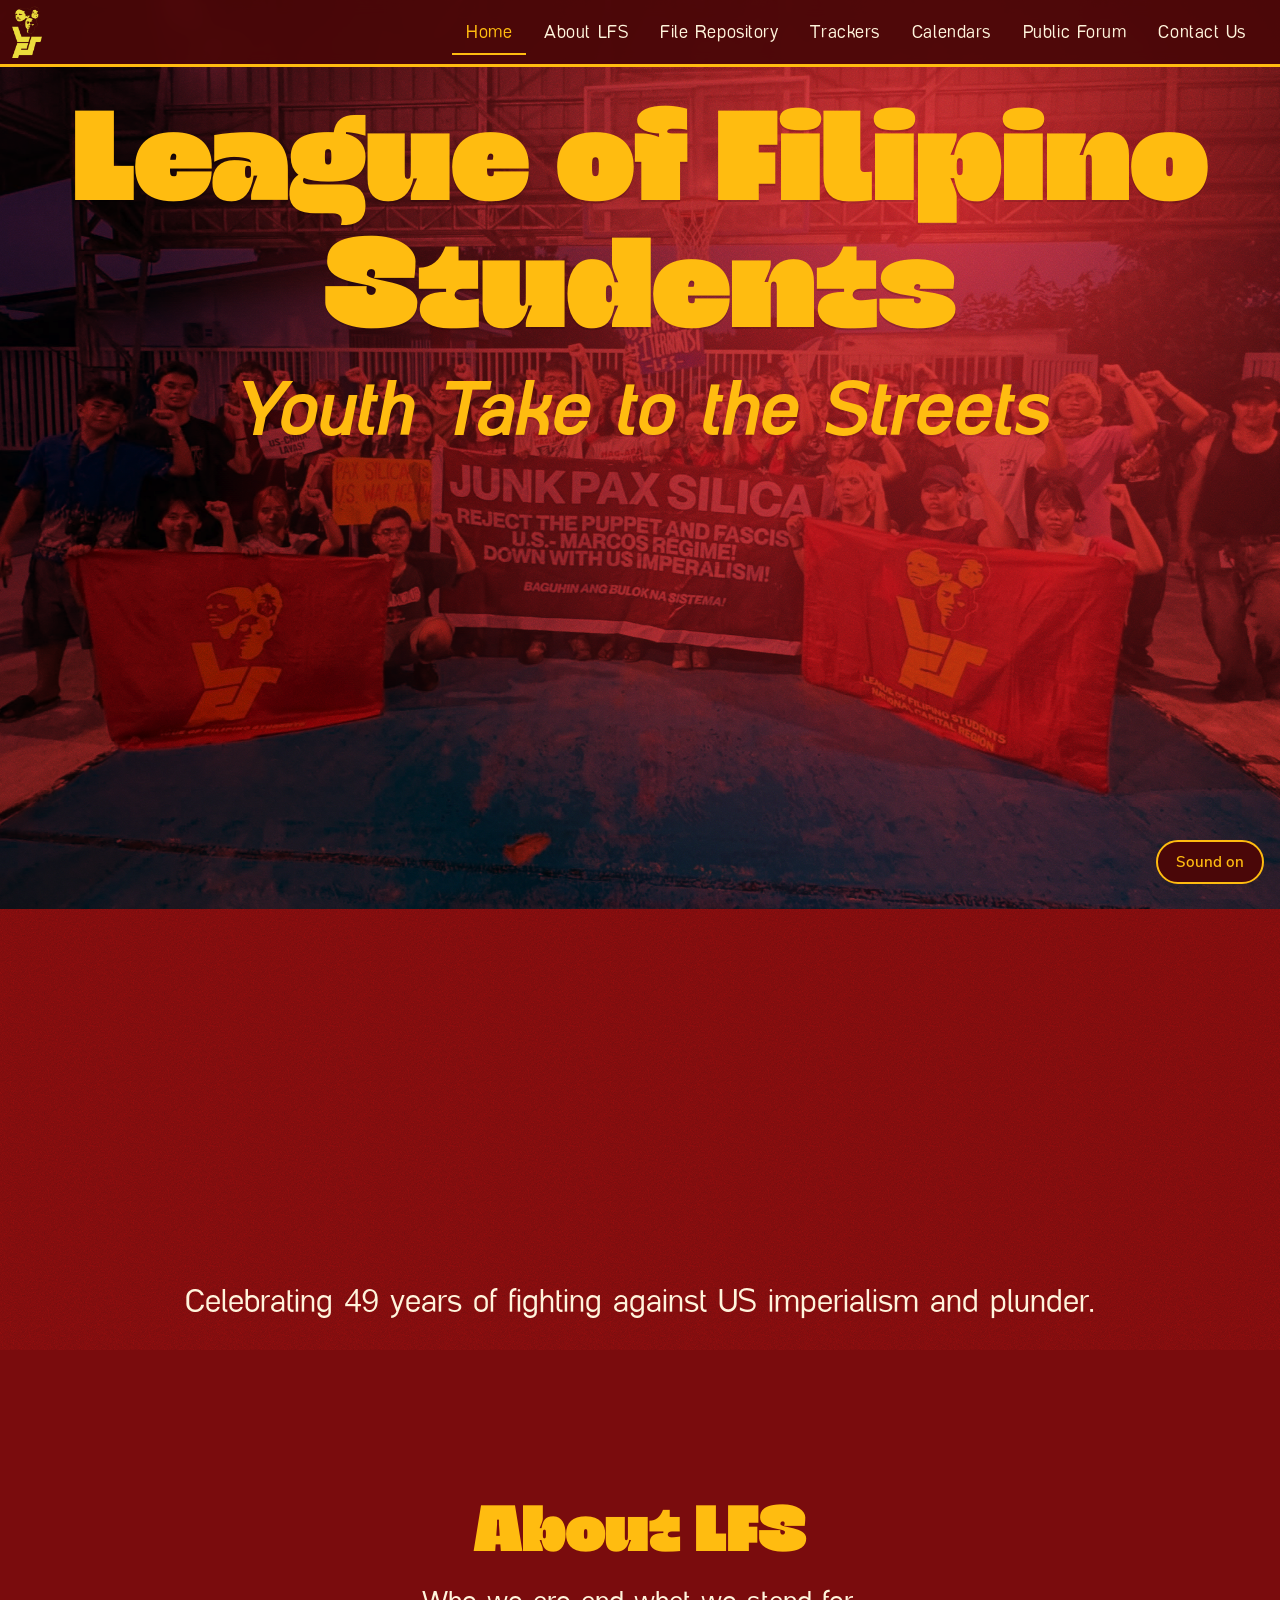
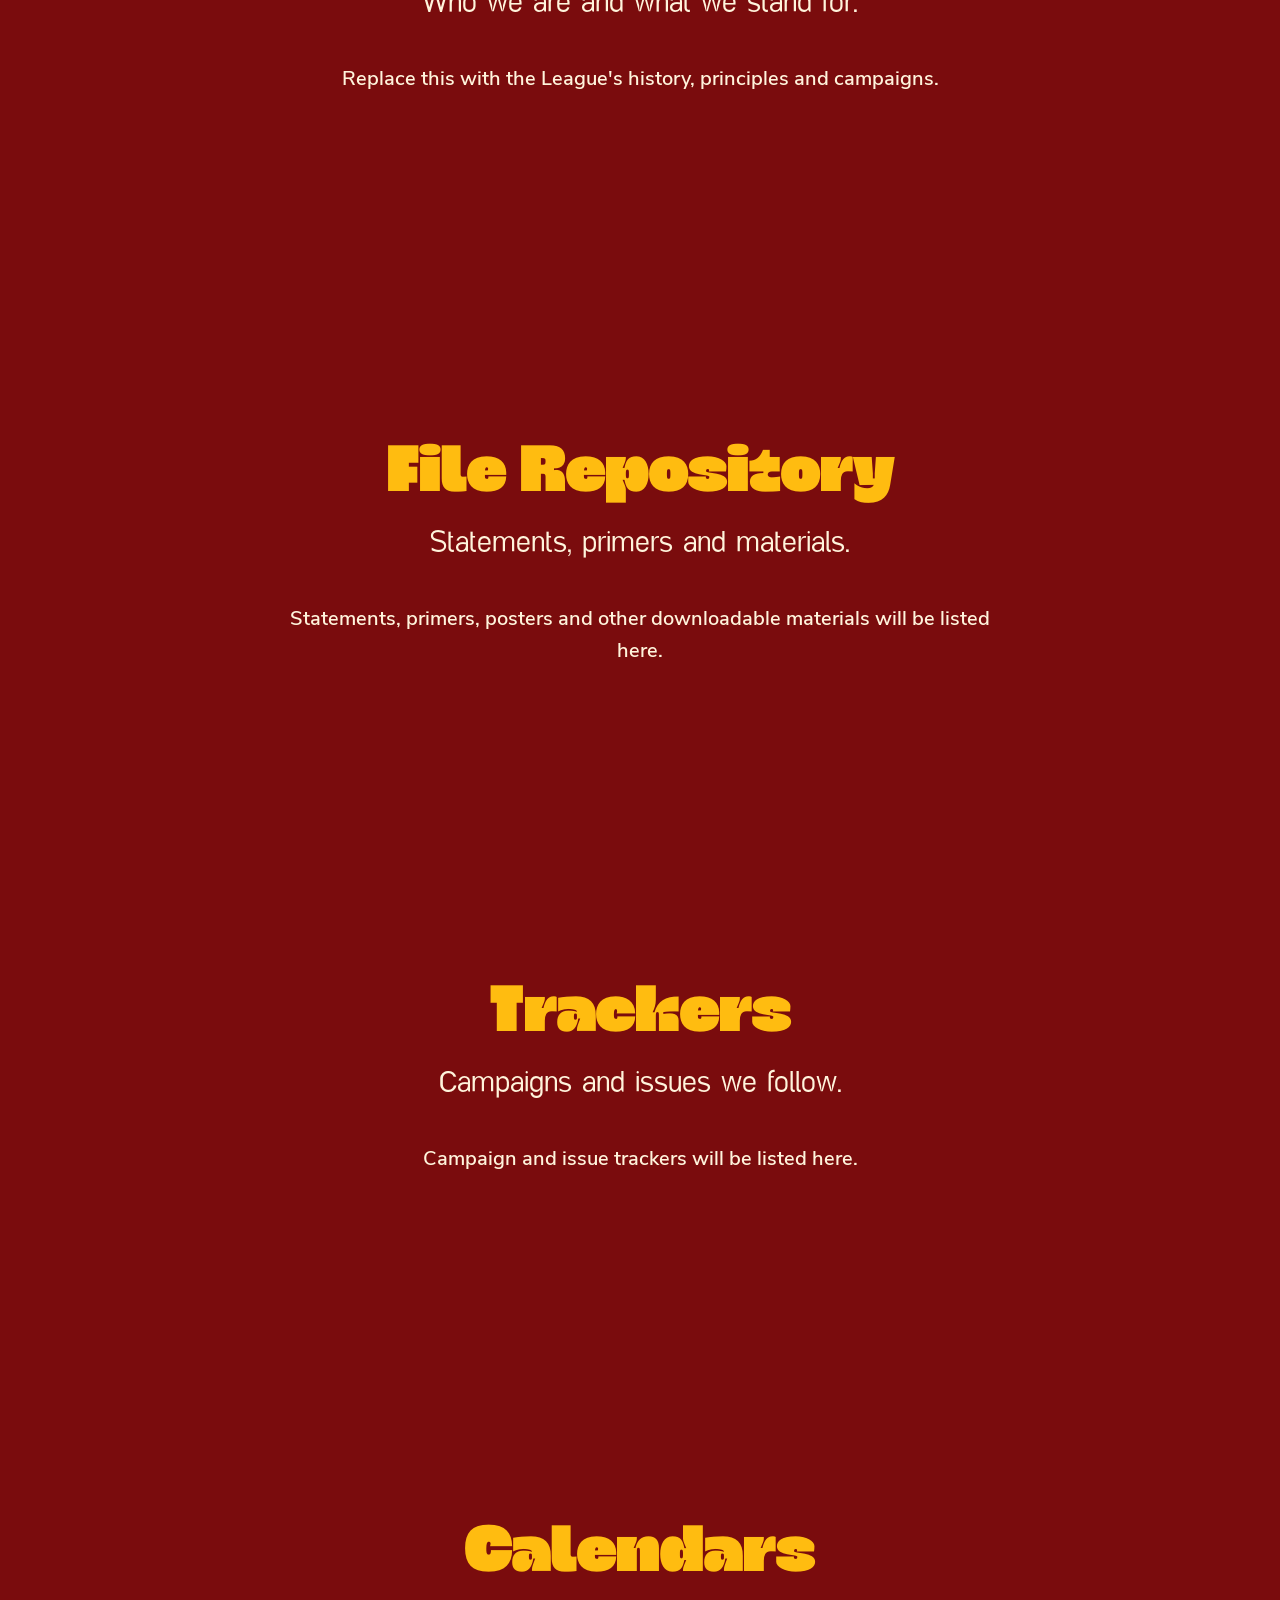
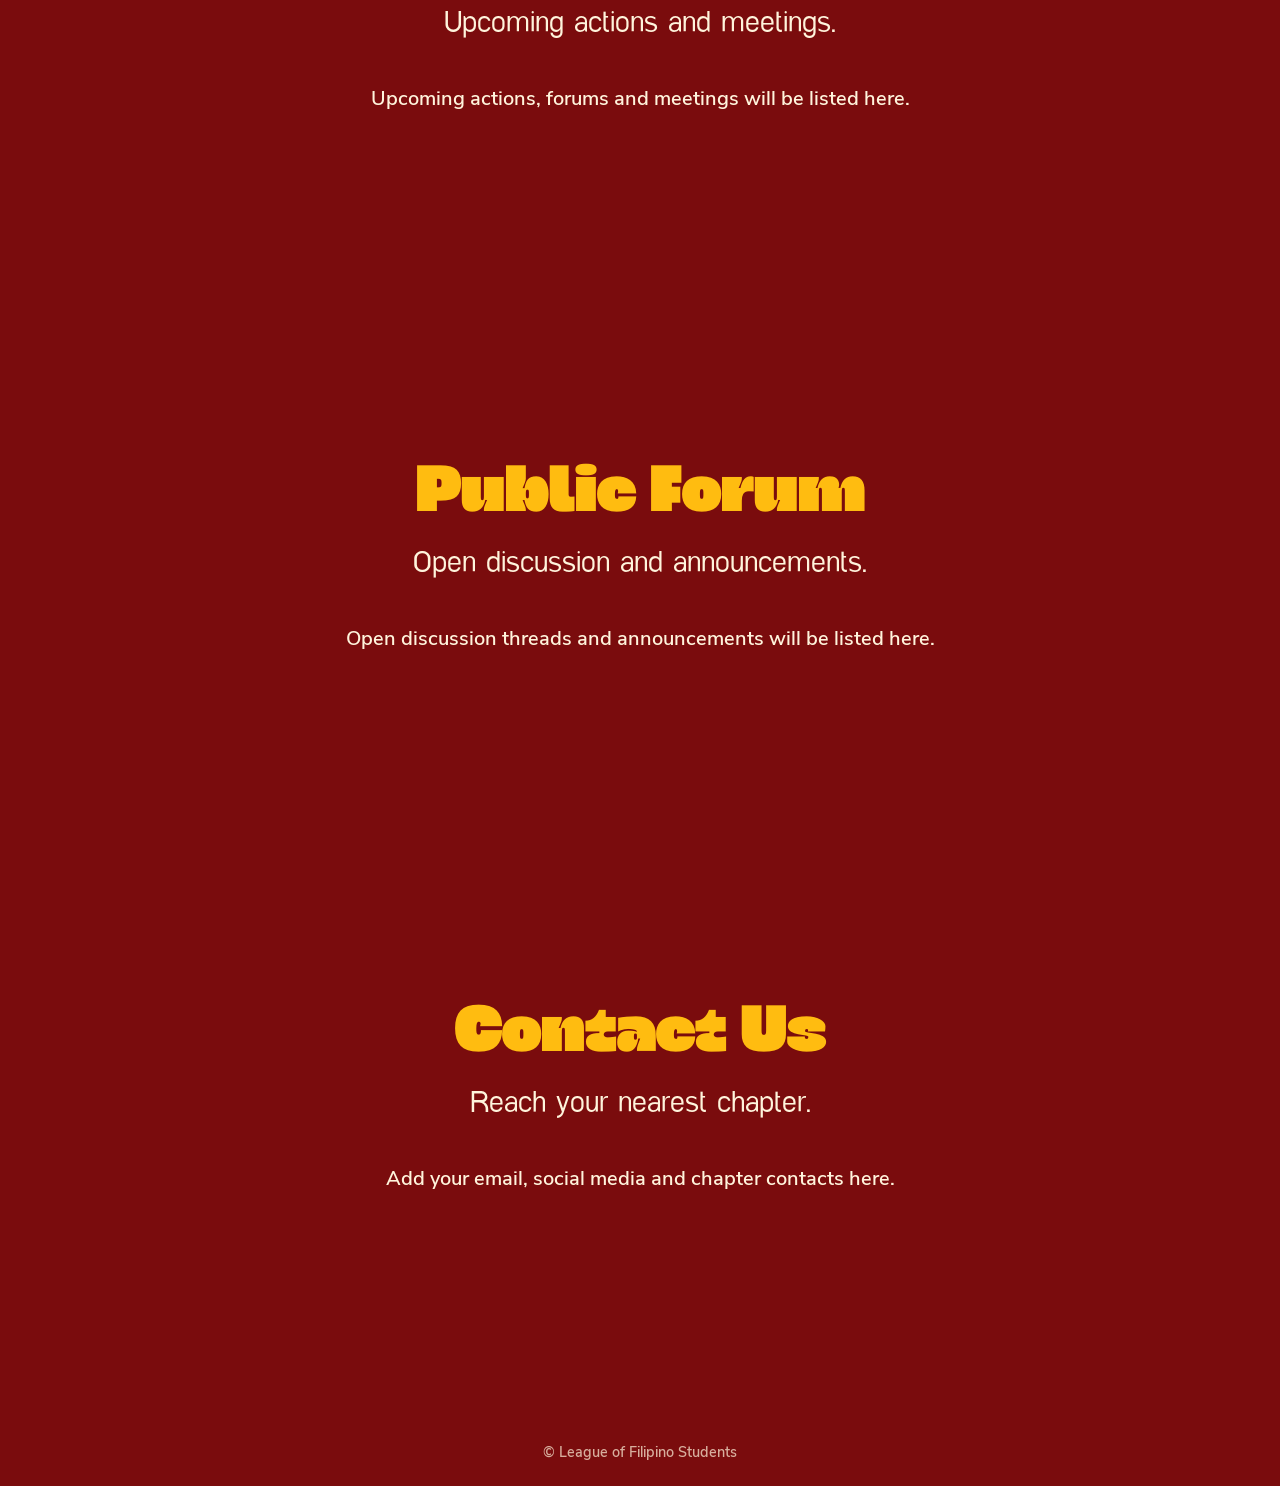
==== commit b59a03ee: "Add files via upload" ====
--- a/index.html
+++ b/index.html
@@ -77,8 +77,8 @@
 .sound[hidden]{display:none}
 .sound:focus-visible{outline:2px solid var(--ink);outline-offset:2px}
 
-.callout{margin:clamp(14px,3vw,32px) 0 0;font-family:"Masonries",Helvetica,sans-serif;font-weight:800;font-size:clamp(52px,14.5vw,250px);line-height:1.15;color:var(--gold);text-shadow:0 3px 0 rgba(0,0,0,.18)}
-.callout span{display:block;transform:scaleY(1.3)}
+.video-text{width:100%;margin-top:clamp(14px,3vw,32px)}
+#videoTextCanvas{display:block;width:100%;height:auto;max-width:1600px;margin:0 auto}
 .hero .inner{max-width:1500px}
 #paxSilicaVideo{position:absolute;width:1px;height:1px;opacity:0;pointer-events:none}
 
@@ -110,7 +110,7 @@
     <div class="inner">
       <h1>League of Filipino Students</h1>
       <h3>Youth Take to the Streets</h3>
-      <h2 class="callout"><span>Shut Down</span><span>Pax Silica!</span></h2>
+      <div class="video-text"><canvas id="videoTextCanvas" role="img" aria-label="Shut Down Pax Silica!"></canvas></div>
       <video id="paxSilicaVideo" autoplay loop playsinline preload="auto">
         <source src="./LFSphils77-media_assets/LFS-overlaytext-vid.mp4" type="video/mp4">
       </video>
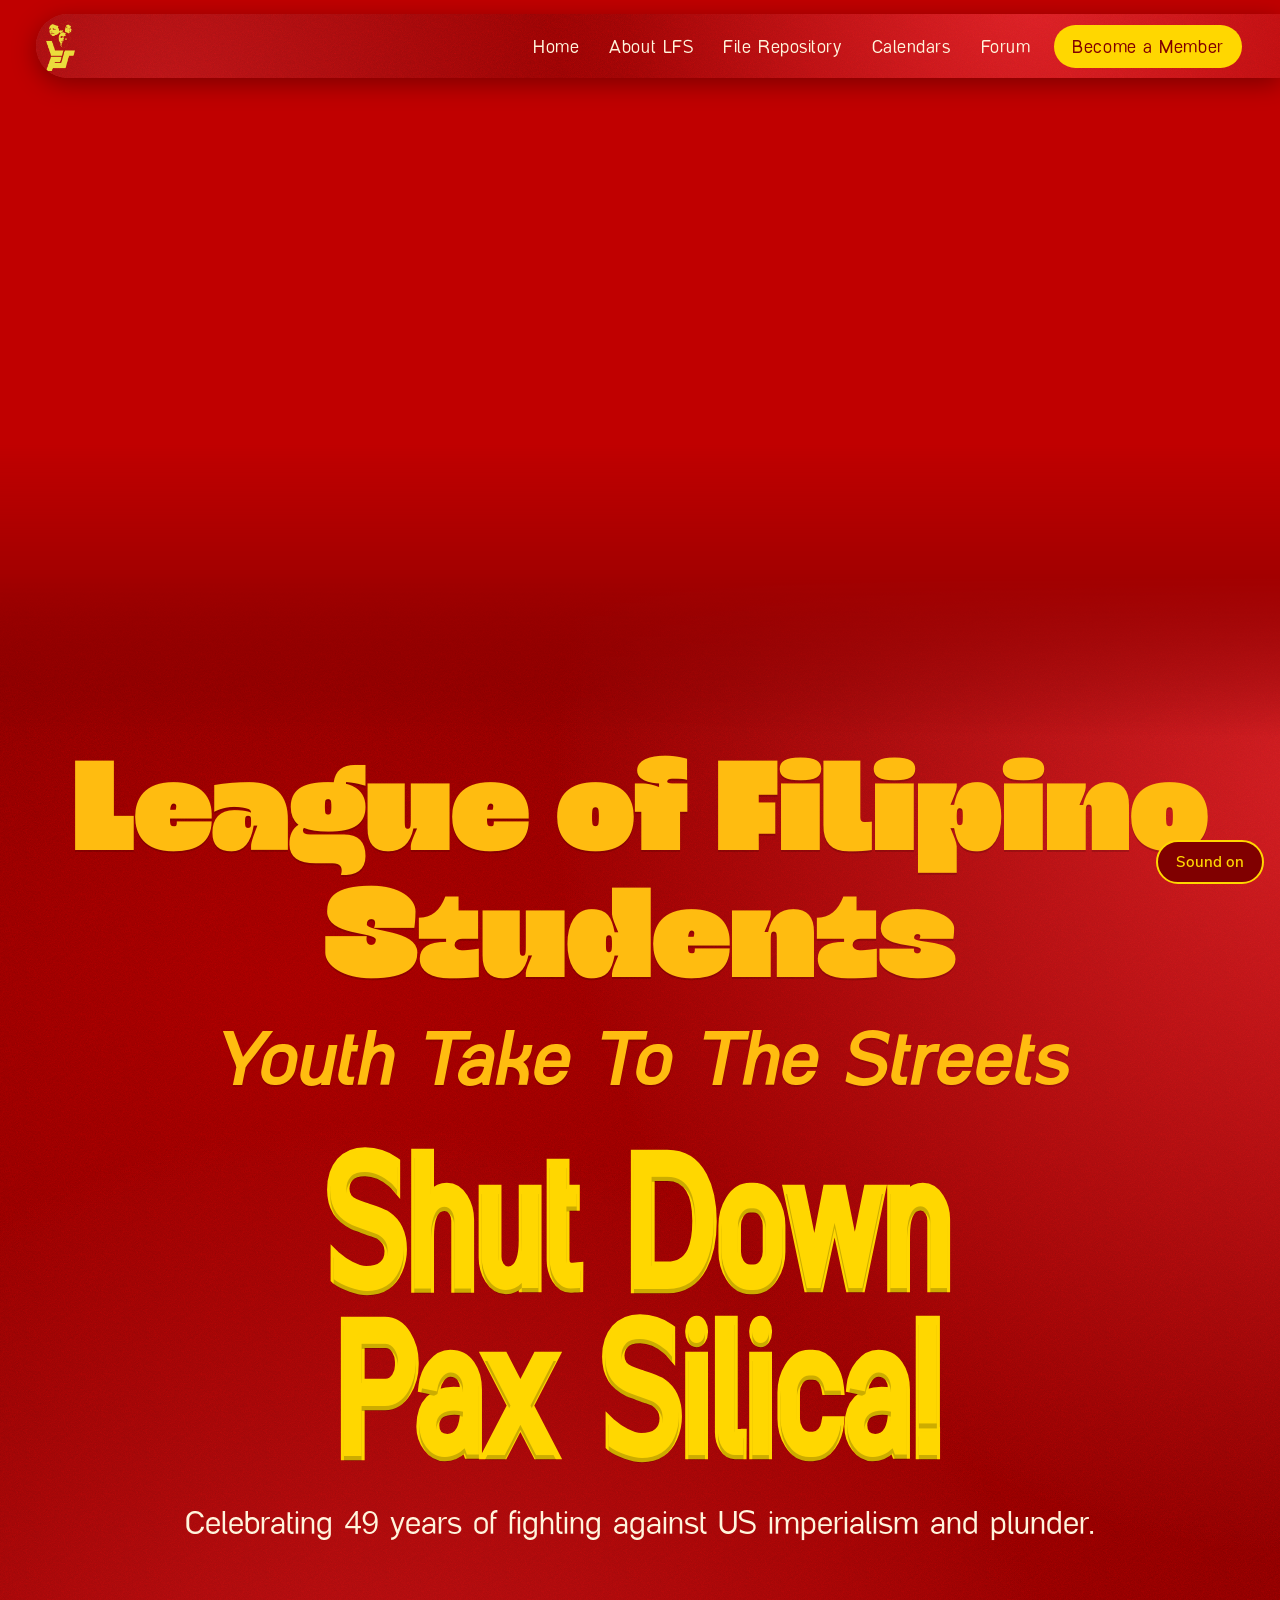
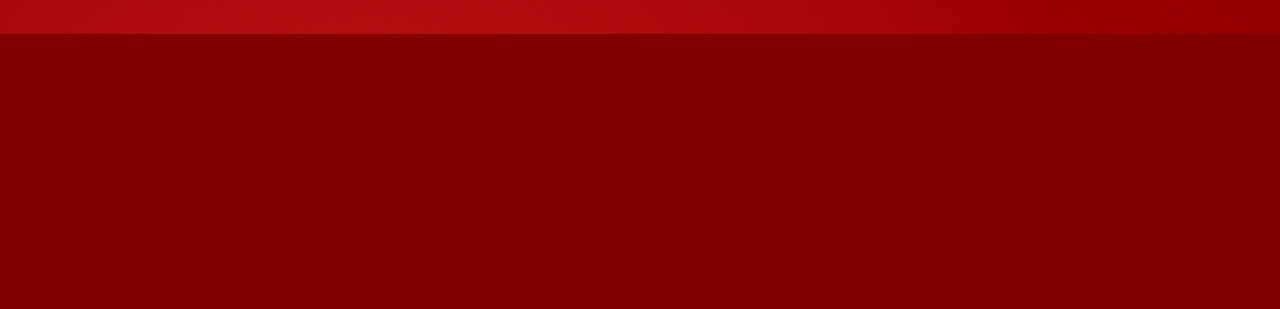
==== commit 8688d2f3: "Add files via upload" ====
--- a/index.html
+++ b/index.html
@@ -4,130 +4,137 @@
 <meta charset="UTF-8">
 <meta name="viewport" content="width=device-width, initial-scale=1, viewport-fit=cover">
 <title>League of Filipino Students</title>
+<script>document.documentElement.classList.add("js")</script>
 <style>
-/* ================= FONTS =================
-   Paths are relative to THIS html file. GitHub Pages is case-sensitive:
-   every folder and file name below must match the repo exactly. */
+/* Font paths are relative to this file; names are case-sensitive on GitHub Pages. */
 @font-face{font-family:"Inktera";src:url("./LFSphils77-fonts/inktera-demo/InkteraDemo.otf") format("opentype"),url("./LFSphils77-fonts/InkteraDemo.otf") format("opentype"),url("./fonts/InkteraDemo.otf") format("opentype");font-weight:700;font-style:normal;font-display:swap}
 @font-face{font-family:"Masonries";src:url("./LFSphils77-fonts/masonries-sans/MasonriesSans-BoldItalic.otf") format("opentype"),url("./LFSphils77-fonts/MasonriesSans-BoldItalic.otf") format("opentype"),url("./fonts/MasonriesSans-BoldItalic.otf") format("opentype");font-weight:700;font-style:italic;font-display:swap}
 @font-face{font-family:"Masonries";src:url("./LFSphils77-fonts/masonries-sans/MasonriesSans-ExtraBold.otf") format("opentype"),url("./LFSphils77-fonts/MasonriesSans-ExtraBold.otf") format("opentype"),url("./fonts/MasonriesSans-ExtraBold.otf") format("opentype");font-weight:800;font-style:normal;font-display:swap}
 @font-face{font-family:"Masonries Thin";src:url("./LFSphils77-fonts/masonries-sans/MasonriesSans-Thin.otf") format("opentype"),url("./LFSphils77-fonts/MasonriesSans-Thin.otf") format("opentype"),url("./fonts/MasonriesSans-Thin.otf") format("opentype");font-weight:100 400;font-style:normal;font-display:swap}
 @font-face{font-family:"Nunito Sans";src:url("./LFSphils77-fonts/nunito-sans/NunitoSans-SemiBold.ttf") format("truetype"),url("./LFSphils77-fonts/NunitoSans-SemiBold.ttf") format("truetype"),url("./fonts/NunitoSans-SemiBold.ttf") format("truetype");font-weight:600;font-style:normal;font-display:swap}
 
-:root{
-  --gold:#ffbc10; --maroon:#7a0c0d; --deep:#4a0708; --red:#b21e23; --ink:#fff4dc;
-  --nav-h:64px;
-  --safe-top:env(safe-area-inset-top,0px);
-}
+:root{--maroon:#800000;--burg:#A30000;--bright:#eb282e;--red:#b21e23;--gold:#FFD700;--title:#ffbc10;--ink:#fff4dc;--safe:env(safe-area-inset-top,0px)}
 *{box-sizing:border-box}
-html{scroll-behavior:smooth;scroll-padding-top:calc(var(--nav-h) + var(--safe-top));overflow-x:hidden;-webkit-text-size-adjust:100%}
-body{margin:0;min-height:100vh;background:var(--maroon);color:var(--ink);overflow-x:hidden;font-family:"Nunito Sans",Helvetica,Arial,sans-serif;font-weight:600}
+html{scroll-behavior:smooth;overflow-x:hidden;-webkit-text-size-adjust:100%}
+body{margin:0;background:var(--maroon);color:var(--ink);font-family:"Nunito Sans",Helvetica,Arial,sans-serif;font-weight:600;overflow-x:hidden}
 
-/* Photo + burgundy filter (fixed, so it stays put while content scrolls) */
-body::before{content:"";position:fixed;inset:0;z-index:0;pointer-events:none;
-  background-image:
-    radial-gradient(circle at 72% 22%,rgba(235,40,46,.8) 0%,rgba(178,30,35,.45) 32%,transparent 66%),
-    linear-gradient(135deg,rgba(88,8,28,.95) 0%,rgba(122,12,13,.92) 48%,rgba(190,32,38,.95) 100%),
-    url("./LFSphils77-media_assets/LFS-landing-backdrop.jpeg");
-  background-size:cover;background-position:center;background-repeat:no-repeat;
-  background-blend-mode:screen,multiply,normal;transform:scale(1.02)}
-/* Film grain */
-body::after{content:"";position:fixed;inset:-50%;z-index:1;pointer-events:none;
-  background-image:url("data:image/svg+xml,%3Csvg xmlns='http://www.w3.org/2000/svg' width='180' height='180' viewBox='0 0 180 180'%3E%3Cfilter id='n'%3E%3CfeTurbulence type='fractalNoise' baseFrequency='.9' numOctaves='4' stitchTiles='stitch'/%3E%3C/filter%3E%3Crect width='100%25' height='100%25' filter='url(%23n)' opacity='.9'/%3E%3C/svg%3E");
-  background-size:120px 120px;opacity:.42;mix-blend-mode:overlay;animation:grain .18s steps(2) infinite}
-@keyframes grain{0%{transform:translate(0,0)}20%{transform:translate(-3%,2%)}40%{transform:translate(2%,-3%)}60%{transform:translate(3%,3%)}80%{transform:translate(-2%,-2%)}100%{transform:translate(0,0)}}
+/* ---------- Grain (shared) ---------- */
+.grain::after{content:"";position:absolute;inset:-30%;z-index:2;pointer-events:none;border-radius:inherit;
+  background:url("data:image/svg+xml,%3Csvg xmlns='http://www.w3.org/2000/svg' width='180' height='180'%3E%3Cfilter id='n'%3E%3CfeTurbulence type='fractalNoise' baseFrequency='.9' numOctaves='4' stitchTiles='stitch'/%3E%3C/filter%3E%3Crect width='100%25' height='100%25' filter='url(%23n)' opacity='.9'/%3E%3C/svg%3E") 0 0/120px 120px;
+  opacity:.4;mix-blend-mode:overlay;animation:grain .2s steps(2) infinite}
+@keyframes grain{0%{transform:translate(0,0)}25%{transform:translate(-3%,2%)}50%{transform:translate(2%,-3%)}75%{transform:translate(3%,3%)}100%{transform:translate(0,0)}}
 
-/* ================= RIBBON ================= */
-.ribbon{position:fixed;top:0;left:0;right:0;z-index:100;
-  padding-top:var(--safe-top);background:rgba(74,7,8,.94);
-  -webkit-backdrop-filter:blur(8px);backdrop-filter:blur(8px);
-  border-bottom:3px solid var(--gold)}
-.ribbon-inner{height:var(--nav-h);padding:0 20px 0 12px;display:flex;align-items:center;justify-content:space-between}
-.brand{display:flex;align-items:center}
-.brand img{height:52px;width:auto;display:block}
-.ribbon ul{list-style:none;margin:0;padding:0;display:flex;gap:4px}
-.ribbon a.link{display:block;padding:10px 14px;color:var(--ink);text-decoration:none;
-  font-family:"Masonries Thin","Masonries",Helvetica,sans-serif;font-weight:100;font-size:1.15rem;letter-spacing:.03em;
-  border-bottom:2px solid transparent;transition:color .2s,border-color .2s}
-.ribbon a.link:hover,.ribbon a.link.active{color:var(--gold);border-bottom-color:var(--gold)}
-.ribbon a:focus-visible,.menu-btn:focus-visible{outline:2px solid var(--gold);outline-offset:2px}
-.menu-btn{display:none;background:none;border:2px solid var(--gold);color:var(--gold);width:44px;height:44px;border-radius:6px;cursor:pointer;font-size:1.4rem;line-height:1}
-
-@media (max-width:980px){
-  .menu-btn{display:block}
-  .ribbon ul{position:absolute;top:100%;left:0;right:0;flex-direction:column;gap:0;background:var(--deep);
-    max-height:0;overflow:hidden;transition:max-height .3s ease;border-bottom:3px solid var(--gold)}
-  .ribbon.open ul{max-height:80vh;overflow-y:auto}
-  .ribbon a.link{padding:16px 24px;font-size:1.3rem;border-bottom:1px solid rgba(255,188,16,.2)}
+/* ---------- Ribbon ---------- */
+.ribbon{position:fixed;z-index:100;top:calc(var(--safe) + 14px);left:clamp(10px,3vw,36px);right:0;height:64px;
+  display:flex;align-items:center;justify-content:space-between;padding:0 clamp(14px,3vw,40px) 0 10px;
+  border-radius:999px 0 0 999px;overflow:hidden;
+  background:radial-gradient(circle at 80% -30%,rgba(235,40,46,.8),transparent 48%),radial-gradient(circle at 10% 130%,rgba(235,40,46,.5),transparent 42%),linear-gradient(100deg,var(--maroon),var(--burg));
+  box-shadow:0 6px 24px rgba(0,0,0,.35)}
+.ribbon>*{position:relative;z-index:3}
+.brand img{height:50px;width:auto;display:block}
+.ribbon ul{list-style:none;margin:0;padding:0;display:flex;align-items:center;gap:2px}
+.ribbon a.link{display:block;padding:10px 14px;color:var(--ink);text-decoration:none;white-space:nowrap;font-family:"Masonries Thin",Helvetica,sans-serif;font-weight:100;font-size:1.15rem;letter-spacing:.03em;transition:color .2s}
+.ribbon a.link:hover{color:var(--gold)}
+.ribbon a.cta{background:var(--gold);color:var(--maroon);border-radius:999px;font-weight:400;padding:10px 18px;margin-left:8px}
+.ribbon a.cta:hover{color:var(--burg);background:#fff0a0}
+.ribbon a:focus-visible,.menu-btn:focus-visible,.sound:focus-visible{outline:2px solid var(--gold);outline-offset:2px}
+.menu-btn{display:none;background:none;border:2px solid var(--gold);color:var(--gold);width:42px;height:42px;border-radius:50%;font-size:1.3rem;cursor:pointer}
+@media(max-width:1020px){
+  .ribbon{overflow:visible}.menu-btn{display:block}
+  .ribbon ul{position:absolute;top:calc(100% + 8px);right:0;width:min(86vw,340px);flex-direction:column;align-items:stretch;gap:0;
+    background:linear-gradient(160deg,var(--maroon),var(--burg));border-radius:24px 0 0 24px;box-shadow:0 10px 30px rgba(0,0,0,.4);
+    max-height:0;opacity:0;overflow:hidden;transition:max-height .35s,opacity .25s}
+  .ribbon.open ul{max-height:80vh;opacity:1;overflow-y:auto}
+  .ribbon a.link{padding:15px 24px;font-size:1.3rem}.ribbon a.cta{margin:10px 18px 14px;text-align:center}
 }
 
-/* ================= SECTIONS ================= */
-main{position:relative;z-index:5}
-section{min-height:60vh;padding:calc(var(--nav-h) + 48px) 24px 56px;display:flex;flex-direction:column;align-items:center;text-align:center}
-section.hero{min-height:100vh;min-height:100svh;justify-content:center;padding-top:calc(var(--nav-h) + var(--safe-top) + 24px)}
-.inner{width:100%;max-width:1100px}
+/* ---------- Video hero ---------- */
+.hero-video{position:relative;isolation:isolate;height:clamp(440px,82vh,940px);background:var(--maroon);
+  -webkit-mask-image:linear-gradient(#000 60%,transparent);mask-image:linear-gradient(#000 60%,transparent)}
+.hero-video video{position:absolute;inset:0;width:100%;height:100%;object-fit:cover;filter:grayscale(1) contrast(1.15) brightness(1.05)}
+/* gold multiply: black stays black, white turns gold. Maroon screen: black turns maroon, gold stays gold. */
+.hero-video::before,.hero-video::after{content:"";position:absolute;inset:0;pointer-events:none}
+.hero-video::before{background:var(--gold);mix-blend-mode:multiply}
+.hero-video::after{background:var(--maroon);mix-blend-mode:screen}
 
-h1{margin:0;font-family:"Inktera",Helvetica,sans-serif;font-weight:700;font-size:clamp(48px,11vw,170px);line-height:.9;color:var(--gold);text-shadow:0 2px 0 rgba(0,0,0,.15)}
-h3{margin:.4em 0 0;font-family:"Masonries",Helvetica,sans-serif;font-weight:700;font-style:italic;font-size:clamp(26px,6vw,92px);line-height:.95;color:var(--gold);text-shadow:0 2px 0 rgba(0,0,0,.12)}
-h2{margin:0;font-family:"Inktera",Helvetica,sans-serif;font-weight:700;font-size:clamp(34px,6vw,72px);line-height:1;color:var(--gold)}
-.sub{margin:.5em auto 1.2em;font-family:"Masonries Thin","Masonries",Helvetica,sans-serif;font-weight:100;font-size:clamp(1.2rem,2.4vw,1.9rem);color:var(--ink)}
-.tagline{font-family:"Masonries Thin","Masonries",Helvetica,sans-serif;font-weight:100;font-size:clamp(1.15rem,2.6vw,2.1rem);line-height:1.3;max-width:28em;margin:clamp(14px,2.5vw,28px) auto 0;color:var(--ink)}
-p{font-family:"Nunito Sans",Helvetica,sans-serif;font-weight:600;font-size:clamp(1rem,1.6vw,1.25rem);line-height:1.6;max-width:62ch;margin:0 auto 1em}
-.sound{position:fixed;right:16px;bottom:calc(16px + env(safe-area-inset-bottom,0px));z-index:90;background:var(--deep);color:var(--gold);border:2px solid var(--gold);border-radius:999px;padding:10px 18px;font:600 .95rem "Nunito Sans",Helvetica,sans-serif;cursor:pointer}
-.sound[hidden]{display:none}
-.sound:focus-visible{outline:2px solid var(--ink);outline-offset:2px}
+/* ---------- Grainy gradient panel ---------- */
+.panel{position:relative;z-index:1;text-align:center;min-height:90vh;margin-top:calc(-1*clamp(90px,18vh,200px));
+  padding:clamp(100px,18vh,200px) 24px 90px;overflow:hidden;
+  background:
+    radial-gradient(circle at 74% 14%,rgba(235,40,46,.7),transparent 42%),
+    radial-gradient(circle at 20% 86%,rgba(235,40,46,.45),transparent 38%),
+    radial-gradient(ellipse 55% 45% at 16% 28%,rgba(163,0,0,.95),transparent 70%),
+    radial-gradient(ellipse 55% 50% at 86% 62%,rgba(128,0,0,1),transparent 72%),
+    linear-gradient(160deg,var(--maroon),var(--burg));
+  background-size:140% 140%;animation:drift 26s ease-in-out infinite alternate;
+  -webkit-mask-image:linear-gradient(transparent,#000 clamp(90px,18vh,200px));mask-image:linear-gradient(transparent,#000 clamp(90px,18vh,200px))}
+@keyframes drift{from{background-position:0 0}to{background-position:100% 100%}}
+.inner{position:relative;z-index:3;max-width:1500px;margin:0 auto}
 
-.video-text{width:100%;margin-top:clamp(14px,3vw,32px)}
-#videoTextCanvas{display:block;width:100%;height:auto;max-width:1600px;margin:0 auto}
-.hero .inner{max-width:1500px}
-#paxSilicaVideo{position:absolute;width:1px;height:1px;opacity:0;pointer-events:none}
+h1{margin:0;font-family:"Inktera",Helvetica,sans-serif;font-weight:700;font-size:clamp(48px,11vw,170px);line-height:.9;color:var(--title);text-shadow:0 2px 0 rgba(0,0,0,.15)}
+h3{margin:.4em 0 0;font-family:"Masonries",Helvetica,sans-serif;font-weight:700;font-style:italic;font-size:clamp(26px,6vw,92px);line-height:.95;color:var(--title);text-shadow:0 2px 0 rgba(0,0,0,.12)}
+.callout{margin:clamp(18px,4vw,44px) 0 0;font-family:"Masonries",Helvetica,Arial,sans-serif;font-weight:800;font-size:9vw;line-height:1.45;color:var(--gold);
+  -webkit-text-stroke:.045em var(--gold);paint-order:stroke fill;text-shadow:0 3px 0 rgba(0,0,0,.2)}
+.callout span{display:block;width:max-content;margin:0 auto;transform:scale(1.18,1.65)}
+.tagline{font-family:"Masonries Thin",Helvetica,sans-serif;font-weight:100;font-size:clamp(1.15rem,2.6vw,2.1rem);line-height:1.3;max-width:28em;margin:clamp(14px,2.5vw,28px) auto 0;color:var(--ink)}
 
-footer{position:relative;z-index:5;text-align:center;padding:24px;font-size:.9rem;color:rgba(255,244,220,.7)}
+/* ---------- Fade down on scroll ---------- */
+.js .fade-down{opacity:0;transform:translateY(-38px);transition:opacity .9s ease,transform .9s cubic-bezier(.2,.7,.2,1);transition-delay:var(--d,0s)}
+.js .fade-down.in{opacity:1;transform:none}
 
-@media (prefers-reduced-motion:reduce){body::after{animation:none}html{scroll-behavior:auto}}
+/* ---------- Sound ---------- */
+.sound{position:fixed;right:16px;bottom:calc(16px + env(safe-area-inset-bottom,0px));z-index:90;background:var(--maroon);color:var(--gold);border:2px solid var(--gold);border-radius:999px;padding:10px 18px;font:600 .95rem "Nunito Sans",Helvetica,sans-serif;cursor:pointer}
+
+/* ---------- Loading screen ---------- */
+#loader{position:fixed;inset:0;z-index:1000;background:var(--gold);display:flex;flex-direction:column;align-items:center;justify-content:center;gap:28px;opacity:0;visibility:hidden;transition:opacity .5s ease,visibility .5s}
+#loader.show{opacity:1;visibility:visible}
+.tri{width:clamp(70px,16vw,110px);animation:tri 3s ease-in-out infinite}
+.tri svg{display:block;width:100%;transition:transform 2.4s ease-in-out}
+@keyframes tri{0%,100%{transform:translateY(34px);opacity:.25}50%{transform:translateY(-34px);opacity:1}}
+@keyframes triFinal{from{transform:translateY(34px);opacity:.25}to{transform:translateY(0);opacity:1}}
+#loader.final .tri{animation:triFinal 3s ease-in-out forwards}
+#loader.final .tri svg{transform:rotate(180deg)}
+#loaderText{margin:0;font-family:"Masonries",Helvetica,sans-serif;font-weight:800;font-size:clamp(1.6rem,5vw,3rem);color:var(--bright);transition:opacity .45s ease;letter-spacing:.02em}
+
+@media(prefers-reduced-motion:reduce){.grain::after,.panel{animation:none}html{scroll-behavior:auto}.js .fade-down{transition:none;opacity:1;transform:none}}
 </style>
 </head>
-<body>
+<body id="top">
 
-<header class="ribbon" id="ribbon">
-  <div class="ribbon-inner">
-    <a class="brand" href="#home" aria-label="League of Filipino Students, home"><img src="[data-uri]" alt="LFS logo"></a>
-    <button class="menu-btn" id="menuBtn" aria-label="Toggle menu" aria-expanded="false" aria-controls="navList">&#9776;</button>
-    <ul id="navList">
-      <li><a class="link" href="#home">Home</a></li>
-      <li><a class="link" href="#about">About LFS</a></li>
-      <li><a class="link" href="#repository">File Repository</a></li>
-      <li><a class="link" href="#trackers">Trackers</a></li>
-      <li><a class="link" href="#calendars">Calendars</a></li>
-      <li><a class="link" href="#forum">Public Forum</a></li>
-      <li><a class="link" href="#contact">Contact Us</a></li>
-    </ul>
-  </div>
+<header class="ribbon grain fade-down" id="ribbon">
+  <a class="brand" href="#top" aria-label="League of Filipino Students, home"><img src="[data-uri]" alt="LFS logo"></a>
+  <button class="menu-btn" id="menuBtn" aria-label="Toggle menu" aria-expanded="false" aria-controls="navList">&#9776;</button>
+  <ul id="navList">
+    <li><a class="link" href="#top">Home</a></li>
+    <li><a class="link" href="about.html">About LFS</a></li>
+    <li><a class="link" href="repository.html">File Repository</a></li>
+    <li><a class="link" href="calendars.html">Calendars</a></li>
+    <li><a class="link" href="forum.html">Forum</a></li>
+    <li><a class="link cta" href="membership.html">Become a Member</a></li>
+  </ul>
 </header>
 
-<main>
-  <section class="hero" id="home">
-    <div class="inner">
-      <h1>League of Filipino Students</h1>
-      <h3>Youth Take to the Streets</h3>
-      <div class="video-text"><canvas id="videoTextCanvas" role="img" aria-label="Shut Down Pax Silica!"></canvas></div>
-      <video id="paxSilicaVideo" autoplay loop playsinline preload="auto">
-        <source src="./LFSphils77-media_assets/LFS-overlaytext-vid.mp4" type="video/mp4">
-      </video>
-      <p class="tagline">Celebrating 49 years of fighting against US imperialism and plunder.</p>
-    </div>
-  </section>
+<section class="hero-video" aria-hidden="true">
+  <video id="heroVideo" autoplay muted loop playsinline preload="auto">
+    <source src="./LFSphils77-media_assets/LFS-overlaytext-vid.mp4" type="video/mp4">
+  </video>
+</section>
 
-  <section id="about"><div class="inner"><h2>About LFS</h2><p class="sub">Who we are and what we stand for.</p><p>Replace this with the League's history, principles and campaigns.</p></div></section>
-  <section id="repository"><div class="inner"><h2>File Repository</h2><p class="sub">Statements, primers and materials.</p><p>Statements, primers, posters and other downloadable materials will be listed here.</p></div></section>
-  <section id="trackers"><div class="inner"><h2>Trackers</h2><p class="sub">Campaigns and issues we follow.</p><p>Campaign and issue trackers will be listed here.</p></div></section>
-  <section id="calendars"><div class="inner"><h2>Calendars</h2><p class="sub">Upcoming actions and meetings.</p><p>Upcoming actions, forums and meetings will be listed here.</p></div></section>
-  <section id="forum"><div class="inner"><h2>Public Forum</h2><p class="sub">Open discussion and announcements.</p><p>Open discussion threads and announcements will be listed here.</p></div></section>
-  <section id="contact"><div class="inner"><h2>Contact Us</h2><p class="sub">Reach your nearest chapter.</p><p>Add your email, social media and chapter contacts here.</p></div></section>
+<main class="panel grain">
+  <div class="inner">
+    <h1 class="fade-down">League of Filipino Students</h1>
+    <h3 class="fade-down" style="--d:.15s">Youth Take To The Streets</h3>
+    <h2 class="callout fade-down" id="callout" style="--d:.3s"><span>Shut Down</span><span>Pax Silica!</span></h2>
+    <p class="tagline fade-down" style="--d:.45s">Celebrating 49 years of fighting against US imperialism and plunder.</p>
+  </div>
 </main>
 
-<button class="sound" id="soundBtn" type="button" aria-pressed="false">Sound off</button>
-<footer>&copy; League of Filipino Students</footer>
+<button class="sound" id="soundBtn" type="button" aria-pressed="true">Sound on</button>
+
+<div id="loader" role="status" aria-live="polite" aria-hidden="true">
+  <div class="tri"><svg viewBox="0 0 100 90" aria-hidden="true"><polygon points="50,4 96,86 4,86" fill="#eb282e"/></svg></div>
+  <p id="loaderText">arousing...</p>
+</div>
 
 <script src="./animations.js" defer></script>
 </body>
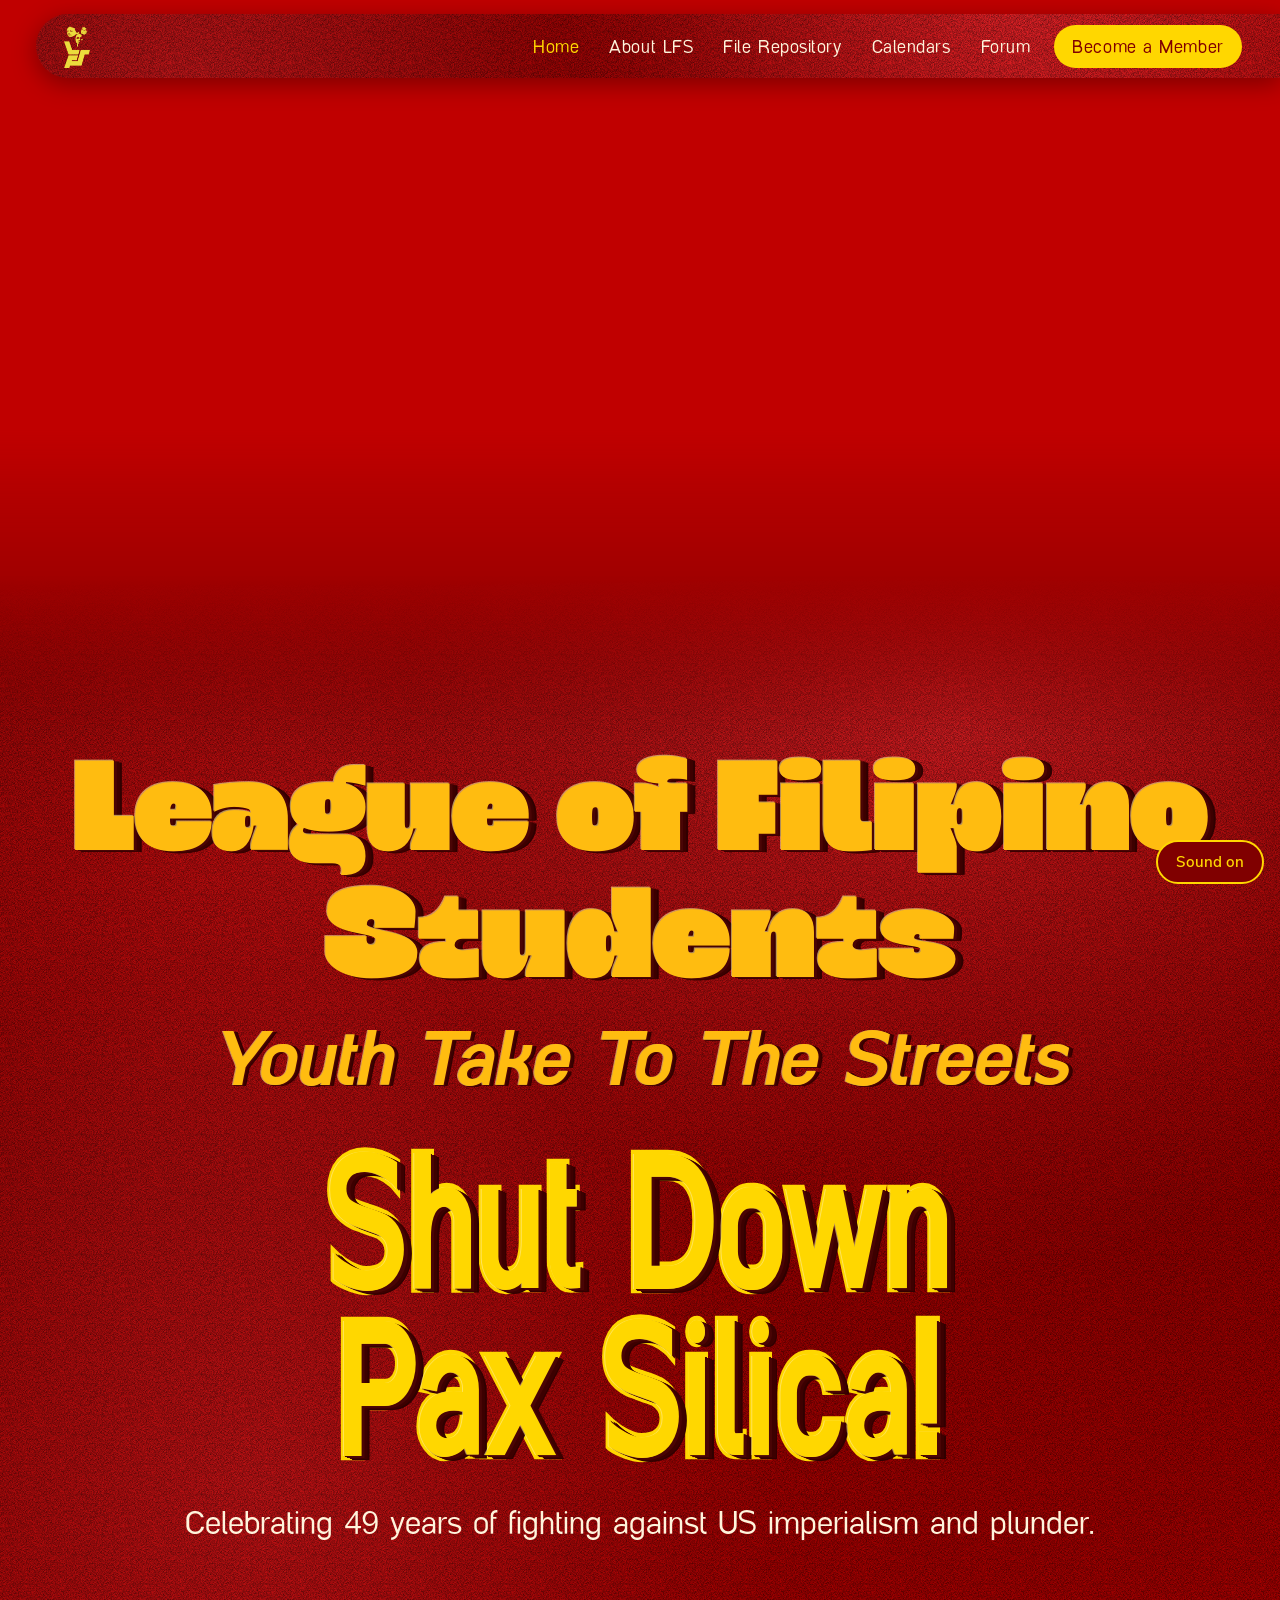
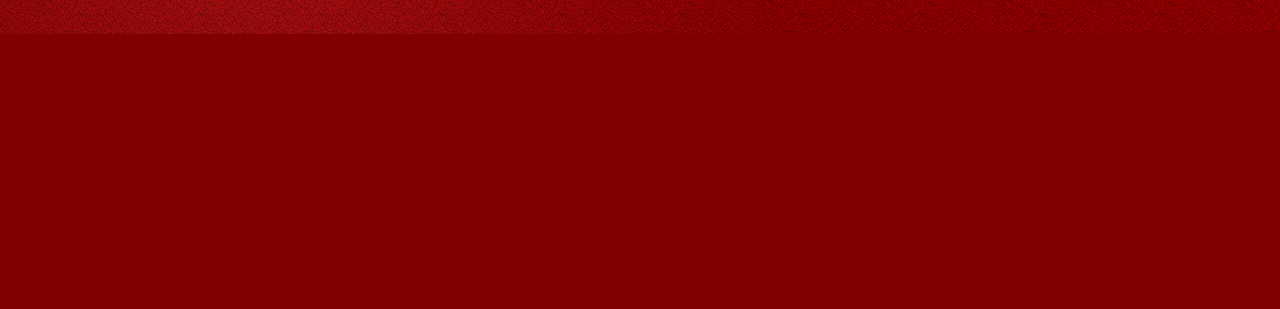
==== commit c1c63fd0: "Add files via upload" ====
--- a/index.html
+++ b/index.html
@@ -5,137 +5,41 @@
 <meta name="viewport" content="width=device-width, initial-scale=1, viewport-fit=cover">
 <title>League of Filipino Students</title>
 <script>document.documentElement.classList.add("js")</script>
+<link rel="stylesheet" href="./styles.css">
 <style>
-/* Font paths are relative to this file; names are case-sensitive on GitHub Pages. */
-@font-face{font-family:"Inktera";src:url("./LFSphils77-fonts/inktera-demo/InkteraDemo.otf") format("opentype"),url("./LFSphils77-fonts/InkteraDemo.otf") format("opentype"),url("./fonts/InkteraDemo.otf") format("opentype");font-weight:700;font-style:normal;font-display:swap}
-@font-face{font-family:"Masonries";src:url("./LFSphils77-fonts/masonries-sans/MasonriesSans-BoldItalic.otf") format("opentype"),url("./LFSphils77-fonts/MasonriesSans-BoldItalic.otf") format("opentype"),url("./fonts/MasonriesSans-BoldItalic.otf") format("opentype");font-weight:700;font-style:italic;font-display:swap}
-@font-face{font-family:"Masonries";src:url("./LFSphils77-fonts/masonries-sans/MasonriesSans-ExtraBold.otf") format("opentype"),url("./LFSphils77-fonts/MasonriesSans-ExtraBold.otf") format("opentype"),url("./fonts/MasonriesSans-ExtraBold.otf") format("opentype");font-weight:800;font-style:normal;font-display:swap}
-@font-face{font-family:"Masonries Thin";src:url("./LFSphils77-fonts/masonries-sans/MasonriesSans-Thin.otf") format("opentype"),url("./LFSphils77-fonts/MasonriesSans-Thin.otf") format("opentype"),url("./fonts/MasonriesSans-Thin.otf") format("opentype");font-weight:100 400;font-style:normal;font-display:swap}
-@font-face{font-family:"Nunito Sans";src:url("./LFSphils77-fonts/nunito-sans/NunitoSans-SemiBold.ttf") format("truetype"),url("./LFSphils77-fonts/NunitoSans-SemiBold.ttf") format("truetype"),url("./fonts/NunitoSans-SemiBold.ttf") format("truetype");font-weight:600;font-style:normal;font-display:swap}
-
-:root{--maroon:#800000;--burg:#A30000;--bright:#eb282e;--red:#b21e23;--gold:#FFD700;--title:#ffbc10;--ink:#fff4dc;--safe:env(safe-area-inset-top,0px)}
-*{box-sizing:border-box}
-html{scroll-behavior:smooth;overflow-x:hidden;-webkit-text-size-adjust:100%}
-body{margin:0;background:var(--maroon);color:var(--ink);font-family:"Nunito Sans",Helvetica,Arial,sans-serif;font-weight:600;overflow-x:hidden}
-
-/* ---------- Grain (shared) ---------- */
-.grain::after{content:"";position:absolute;inset:-30%;z-index:2;pointer-events:none;border-radius:inherit;
-  background:url("data:image/svg+xml,%3Csvg xmlns='http://www.w3.org/2000/svg' width='180' height='180'%3E%3Cfilter id='n'%3E%3CfeTurbulence type='fractalNoise' baseFrequency='.9' numOctaves='4' stitchTiles='stitch'/%3E%3C/filter%3E%3Crect width='100%25' height='100%25' filter='url(%23n)' opacity='.9'/%3E%3C/svg%3E") 0 0/120px 120px;
-  opacity:.4;mix-blend-mode:overlay;animation:grain .2s steps(2) infinite}
-@keyframes grain{0%{transform:translate(0,0)}25%{transform:translate(-3%,2%)}50%{transform:translate(2%,-3%)}75%{transform:translate(3%,3%)}100%{transform:translate(0,0)}}
-
-/* ---------- Ribbon ---------- */
-.ribbon{position:fixed;z-index:100;top:calc(var(--safe) + 14px);left:clamp(10px,3vw,36px);right:0;height:64px;
-  display:flex;align-items:center;justify-content:space-between;padding:0 clamp(14px,3vw,40px) 0 10px;
-  border-radius:999px 0 0 999px;overflow:hidden;
-  background:radial-gradient(circle at 80% -30%,rgba(235,40,46,.8),transparent 48%),radial-gradient(circle at 10% 130%,rgba(235,40,46,.5),transparent 42%),linear-gradient(100deg,var(--maroon),var(--burg));
-  box-shadow:0 6px 24px rgba(0,0,0,.35)}
-.ribbon>*{position:relative;z-index:3}
-.brand img{height:50px;width:auto;display:block}
-.ribbon ul{list-style:none;margin:0;padding:0;display:flex;align-items:center;gap:2px}
-.ribbon a.link{display:block;padding:10px 14px;color:var(--ink);text-decoration:none;white-space:nowrap;font-family:"Masonries Thin",Helvetica,sans-serif;font-weight:100;font-size:1.15rem;letter-spacing:.03em;transition:color .2s}
-.ribbon a.link:hover{color:var(--gold)}
-.ribbon a.cta{background:var(--gold);color:var(--maroon);border-radius:999px;font-weight:400;padding:10px 18px;margin-left:8px}
-.ribbon a.cta:hover{color:var(--burg);background:#fff0a0}
-.ribbon a:focus-visible,.menu-btn:focus-visible,.sound:focus-visible{outline:2px solid var(--gold);outline-offset:2px}
-.menu-btn{display:none;background:none;border:2px solid var(--gold);color:var(--gold);width:42px;height:42px;border-radius:50%;font-size:1.3rem;cursor:pointer}
-@media(max-width:1020px){
-  .ribbon{overflow:visible}.menu-btn{display:block}
-  .ribbon ul{position:absolute;top:calc(100% + 8px);right:0;width:min(86vw,340px);flex-direction:column;align-items:stretch;gap:0;
-    background:linear-gradient(160deg,var(--maroon),var(--burg));border-radius:24px 0 0 24px;box-shadow:0 10px 30px rgba(0,0,0,.4);
-    max-height:0;opacity:0;overflow:hidden;transition:max-height .35s,opacity .25s}
-  .ribbon.open ul{max-height:80vh;opacity:1;overflow-y:auto}
-  .ribbon a.link{padding:15px 24px;font-size:1.3rem}.ribbon a.cta{margin:10px 18px 14px;text-align:center}
-}
-
-/* ---------- Video hero ---------- */
-.hero-video{position:relative;isolation:isolate;height:clamp(440px,82vh,940px);background:var(--maroon);
-  -webkit-mask-image:linear-gradient(#000 60%,transparent);mask-image:linear-gradient(#000 60%,transparent)}
-.hero-video video{position:absolute;inset:0;width:100%;height:100%;object-fit:cover;filter:grayscale(1) contrast(1.15) brightness(1.05)}
-/* gold multiply: black stays black, white turns gold. Maroon screen: black turns maroon, gold stays gold. */
-.hero-video::before,.hero-video::after{content:"";position:absolute;inset:0;pointer-events:none}
-.hero-video::before{background:var(--gold);mix-blend-mode:multiply}
-.hero-video::after{background:var(--maroon);mix-blend-mode:screen}
-
-/* ---------- Grainy gradient panel ---------- */
+.hero-video{height:clamp(440px,82vh,940px)}
 .panel{position:relative;z-index:1;text-align:center;min-height:90vh;margin-top:calc(-1*clamp(90px,18vh,200px));
-  padding:clamp(100px,18vh,200px) 24px 90px;overflow:hidden;
-  background:
-    radial-gradient(circle at 74% 14%,rgba(235,40,46,.7),transparent 42%),
-    radial-gradient(circle at 20% 86%,rgba(235,40,46,.45),transparent 38%),
-    radial-gradient(ellipse 55% 45% at 16% 28%,rgba(163,0,0,.95),transparent 70%),
-    radial-gradient(ellipse 55% 50% at 86% 62%,rgba(128,0,0,1),transparent 72%),
-    linear-gradient(160deg,var(--maroon),var(--burg));
-  background-size:140% 140%;animation:drift 26s ease-in-out infinite alternate;
+  padding:clamp(100px,18vh,200px) 24px 90px;overflow:hidden;background-color:#800000;background-image:var(--redbg);
   -webkit-mask-image:linear-gradient(transparent,#000 clamp(90px,18vh,200px));mask-image:linear-gradient(transparent,#000 clamp(90px,18vh,200px))}
-@keyframes drift{from{background-position:0 0}to{background-position:100% 100%}}
+.panel::before{content:"";position:absolute;inset:-15%;z-index:0;pointer-events:none;
+  background:radial-gradient(circle at 30% 30%,rgba(235,40,46,.35),transparent 40%),radial-gradient(circle at 75% 70%,rgba(163,0,0,.6),transparent 45%);animation:blob 22s ease-in-out infinite alternate}
+@keyframes blob{from{transform:translate3d(-4%,-3%,0) scale(1)}to{transform:translate3d(4%,3%,0) scale(1.12)}}
 .inner{position:relative;z-index:3;max-width:1500px;margin:0 auto}
-
-h1{margin:0;font-family:"Inktera",Helvetica,sans-serif;font-weight:700;font-size:clamp(48px,11vw,170px);line-height:.9;color:var(--title);text-shadow:0 2px 0 rgba(0,0,0,.15)}
-h3{margin:.4em 0 0;font-family:"Masonries",Helvetica,sans-serif;font-weight:700;font-style:italic;font-size:clamp(26px,6vw,92px);line-height:.95;color:var(--title);text-shadow:0 2px 0 rgba(0,0,0,.12)}
-.callout{margin:clamp(18px,4vw,44px) 0 0;font-family:"Masonries",Helvetica,Arial,sans-serif;font-weight:800;font-size:9vw;line-height:1.45;color:var(--gold);
-  -webkit-text-stroke:.045em var(--gold);paint-order:stroke fill;text-shadow:0 3px 0 rgba(0,0,0,.2)}
+h1{margin:0;font-family:"Inktera",Helvetica,sans-serif;font-weight:700;font-size:clamp(48px,11vw,170px);line-height:.9;color:var(--title)}
+h3{margin:.4em 0 0;font-family:"Masonries",Helvetica,sans-serif;font-weight:700;font-style:italic;font-size:clamp(26px,6vw,92px);line-height:.95;color:var(--title)}
+.callout{margin:clamp(18px,4vw,44px) 0 0;font-family:"Masonries",Helvetica,Arial,sans-serif;font-weight:800;font-size:9vw;line-height:1.45;color:var(--gold);-webkit-text-stroke:.045em var(--gold);paint-order:stroke fill}
 .callout span{display:block;width:max-content;margin:0 auto;transform:scale(1.18,1.65)}
 .tagline{font-family:"Masonries Thin",Helvetica,sans-serif;font-weight:100;font-size:clamp(1.15rem,2.6vw,2.1rem);line-height:1.3;max-width:28em;margin:clamp(14px,2.5vw,28px) auto 0;color:var(--ink)}
-
-/* ---------- Fade down on scroll ---------- */
-.js .fade-down{opacity:0;transform:translateY(-38px);transition:opacity .9s ease,transform .9s cubic-bezier(.2,.7,.2,1);transition-delay:var(--d,0s)}
-.js .fade-down.in{opacity:1;transform:none}
-
-/* ---------- Sound ---------- */
-.sound{position:fixed;right:16px;bottom:calc(16px + env(safe-area-inset-bottom,0px));z-index:90;background:var(--maroon);color:var(--gold);border:2px solid var(--gold);border-radius:999px;padding:10px 18px;font:600 .95rem "Nunito Sans",Helvetica,sans-serif;cursor:pointer}
-
-/* ---------- Loading screen ---------- */
-#loader{position:fixed;inset:0;z-index:1000;background:var(--gold);display:flex;flex-direction:column;align-items:center;justify-content:center;gap:28px;opacity:0;visibility:hidden;transition:opacity .5s ease,visibility .5s}
-#loader.show{opacity:1;visibility:visible}
-.tri{width:clamp(70px,16vw,110px);animation:tri 3s ease-in-out infinite}
-.tri svg{display:block;width:100%;transition:transform 2.4s ease-in-out}
-@keyframes tri{0%,100%{transform:translateY(34px);opacity:.25}50%{transform:translateY(-34px);opacity:1}}
-@keyframes triFinal{from{transform:translateY(34px);opacity:.25}to{transform:translateY(0);opacity:1}}
-#loader.final .tri{animation:triFinal 3s ease-in-out forwards}
-#loader.final .tri svg{transform:rotate(180deg)}
-#loaderText{margin:0;font-family:"Masonries",Helvetica,sans-serif;font-weight:800;font-size:clamp(1.6rem,5vw,3rem);color:var(--bright);transition:opacity .45s ease;letter-spacing:.02em}
-
-@media(prefers-reduced-motion:reduce){.grain::after,.panel{animation:none}html{scroll-behavior:auto}.js .fade-down{transition:none;opacity:1;transform:none}}
 </style>
 </head>
 <body id="top">
 
-<header class="ribbon grain fade-down" id="ribbon">
-  <a class="brand" href="#top" aria-label="League of Filipino Students, home"><img src="[data-uri]" alt="LFS logo"></a>
-  <button class="menu-btn" id="menuBtn" aria-label="Toggle menu" aria-expanded="false" aria-controls="navList">&#9776;</button>
-  <ul id="navList">
-    <li><a class="link" href="#top">Home</a></li>
-    <li><a class="link" href="about.html">About LFS</a></li>
-    <li><a class="link" href="repository.html">File Repository</a></li>
-    <li><a class="link" href="calendars.html">Calendars</a></li>
-    <li><a class="link" href="forum.html">Forum</a></li>
-    <li><a class="link cta" href="membership.html">Become a Member</a></li>
-  </ul>
-</header>
-
-<section class="hero-video" aria-hidden="true">
-  <video id="heroVideo" autoplay muted loop playsinline preload="auto">
+<section class="duo hero-video fade-in" aria-hidden="true">
+  <video class="media" id="heroVideo" autoplay muted loop playsinline preload="auto">
     <source src="./LFSphils77-media_assets/LFS-overlaytext-vid.mp4" type="video/mp4">
   </video>
 </section>
 
 <main class="panel grain">
   <div class="inner">
-    <h1 class="fade-down">League of Filipino Students</h1>
-    <h3 class="fade-down" style="--d:.15s">Youth Take To The Streets</h3>
-    <h2 class="callout fade-down" id="callout" style="--d:.3s"><span>Shut Down</span><span>Pax Silica!</span></h2>
-    <p class="tagline fade-down" style="--d:.45s">Celebrating 49 years of fighting against US imperialism and plunder.</p>
+    <h1 class="ext fade-down">League of Filipino Students</h1>
+    <h3 class="ext fade-down">Youth Take To The Streets</h3>
+    <h2 class="callout ext fade-down" id="callout"><span>Shut Down</span><span>Pax Silica!</span></h2>
+    <p class="tagline fade-down">Celebrating 49 years of fighting against US imperialism and plunder.</p>
   </div>
 </main>
 
 <button class="sound" id="soundBtn" type="button" aria-pressed="true">Sound on</button>
-
-<div id="loader" role="status" aria-live="polite" aria-hidden="true">
-  <div class="tri"><svg viewBox="0 0 100 90" aria-hidden="true"><polygon points="50,4 96,86 4,86" fill="#eb282e"/></svg></div>
-  <p id="loaderText">arousing...</p>
-</div>
-
 <script src="./animations.js" defer></script>
 </body>
 </html>
--- a/styles.css
+++ b/styles.css
@@ -0,0 +1,77 @@
+/* Shared styles for every LFS page. Font paths are relative to this file; names are case-sensitive on GitHub Pages. */
+@font-face{font-family:"Inktera";src:url("./LFSphils77-fonts/inktera-demo/InkteraDemo.otf") format("opentype"),url("./LFSphils77-fonts/InkteraDemo.otf") format("opentype"),url("./fonts/InkteraDemo.otf") format("opentype");font-weight:700;font-style:normal;font-display:swap}
+@font-face{font-family:"Masonries";src:url("./LFSphils77-fonts/masonries-sans/MasonriesSans-BoldItalic.otf") format("opentype"),url("./LFSphils77-fonts/MasonriesSans-BoldItalic.otf") format("opentype"),url("./fonts/MasonriesSans-BoldItalic.otf") format("opentype");font-weight:700;font-style:italic;font-display:swap}
+@font-face{font-family:"Masonries";src:url("./LFSphils77-fonts/masonries-sans/MasonriesSans-ExtraBold.otf") format("opentype"),url("./LFSphils77-fonts/MasonriesSans-ExtraBold.otf") format("opentype"),url("./fonts/MasonriesSans-ExtraBold.otf") format("opentype");font-weight:800;font-style:normal;font-display:swap}
+@font-face{font-family:"Masonries Thin";src:url("./LFSphils77-fonts/masonries-sans/MasonriesSans-Thin.otf") format("opentype"),url("./LFSphils77-fonts/MasonriesSans-Thin.otf") format("opentype"),url("./fonts/MasonriesSans-Thin.otf") format("opentype");font-weight:100 400;font-style:normal;font-display:swap}
+@font-face{font-family:"Nunito Sans";src:url("./LFSphils77-fonts/nunito-sans/NunitoSans-SemiBold.ttf") format("truetype"),url("./LFSphils77-fonts/NunitoSans-SemiBold.ttf") format("truetype"),url("./fonts/NunitoSans-SemiBold.ttf") format("truetype");font-weight:600;font-style:normal;font-display:swap}
+
+:root{--maroon:#800000;--burg:#A30000;--bright:#eb282e;--gold:#FFD700;--title:#ffbc10;--ink:#fff4dc;--safe:env(safe-area-inset-top,0px);
+  /* hard, right-leaning extrusion + faint top-left highlight = embossed */
+  --extrude:-.006em -.004em 0 rgba(255,236,150,.6),.012em .0035em 0 #4a0505,.024em .007em 0 #4a0505,.036em .0105em 0 #3d0000,.048em .014em 0 #3d0000,.06em .0175em 0 #300000;
+  /* red grainy gradient: maroon to dark burgundy blobs + bright red highlights */
+  --redbg:radial-gradient(circle at 74% 14%,rgba(235,40,46,.7),transparent 42%),radial-gradient(circle at 20% 86%,rgba(235,40,46,.45),transparent 38%),radial-gradient(ellipse 55% 45% at 16% 28%,rgba(163,0,0,.95),transparent 70%),radial-gradient(ellipse 55% 50% at 86% 62%,rgba(128,0,0,1),transparent 72%),linear-gradient(160deg,#800000,#A30000)}
+*{box-sizing:border-box}
+html{scroll-behavior:smooth;overflow-x:hidden;-webkit-text-size-adjust:100%}
+body{margin:0;background-color:var(--maroon);color:var(--ink);font-family:"Nunito Sans",Helvetica,Arial,sans-serif;font-weight:600;overflow-x:hidden}
+.ext{text-shadow:var(--extrude)}
+
+/* ---------- Grain: dark speckle, plain blending so it renders on every browser ---------- */
+.grain::after,body.grain-page::after{content:"";position:absolute;inset:-30%;z-index:2;pointer-events:none;border-radius:inherit;
+  background:url("data:image/svg+xml,%3Csvg xmlns='http://www.w3.org/2000/svg' width='180' height='180'%3E%3Cfilter id='n' color-interpolation-filters='sRGB'%3E%3CfeTurbulence type='fractalNoise' baseFrequency='.9' numOctaves='3' stitchTiles='stitch'/%3E%3CfeColorMatrix values='0 0 0 0 0 0 0 0 0 0 0 0 0 0 0 1.6 0 0 0 -.45'/%3E%3C/filter%3E%3Crect width='100%25' height='100%25' filter='url(%23n)'/%3E%3C/svg%3E") 0 0/120px 120px;
+  opacity:.55;animation:grain .2s steps(2) infinite}
+body.grain-page::after{position:fixed;z-index:1;border-radius:0}
+@keyframes grain{0%{transform:translate(0,0)}25%{transform:translate(-3%,2%)}50%{transform:translate(2%,-3%)}75%{transform:translate(3%,3%)}100%{transform:translate(0,0)}}
+
+/* ---------- Ribbon (injected by animations.js on every page) ---------- */
+.ribbon{position:fixed;z-index:100;top:calc(var(--safe) + 14px);left:clamp(10px,3vw,36px);right:0;height:64px;
+  display:flex;align-items:center;justify-content:space-between;padding:0 clamp(14px,3vw,40px) 0 28px;
+  border-radius:999px 0 0 999px;overflow:hidden;background-color:#800000;
+  background-image:radial-gradient(circle at 80% -30%,rgba(235,40,46,.85),transparent 48%),radial-gradient(circle at 12% 130%,rgba(235,40,46,.55),transparent 42%),linear-gradient(100deg,#800000,#A30000);
+  box-shadow:0 6px 24px rgba(0,0,0,.35)}
+.ribbon>*{position:relative;z-index:3}
+.brand img{height:44px;width:auto;display:block}
+.ribbon ul{list-style:none;margin:0;padding:0;display:flex;align-items:center;gap:2px}
+.ribbon a.link{display:block;padding:10px 14px;color:var(--ink);text-decoration:none;white-space:nowrap;font-family:"Masonries Thin",Helvetica,sans-serif;font-weight:100;font-size:1.15rem;letter-spacing:.03em;transition:color .2s}
+.ribbon a.link:hover,.ribbon a.link[aria-current]{color:var(--gold)}
+.ribbon a.cta{background:var(--gold);color:var(--maroon);border-radius:999px;font-weight:400;padding:10px 18px;margin-left:8px}
+.ribbon a.cta:hover{color:var(--burg);background:#fff0a0}
+.ribbon a:focus-visible,.menu-btn:focus-visible,.sound:focus-visible{outline:2px solid var(--gold);outline-offset:2px}
+.menu-btn{display:none;background:none;border:2px solid var(--gold);color:var(--gold);width:42px;height:42px;border-radius:50%;font-size:1.3rem;cursor:pointer}
+@media(max-width:1020px){
+  .ribbon{overflow:visible}.menu-btn{display:block}
+  .ribbon ul{position:absolute;top:calc(100% + 8px);right:0;width:min(86vw,340px);flex-direction:column;align-items:stretch;gap:0;
+    background-color:#800000;background-image:linear-gradient(160deg,#800000,#A30000);border-radius:24px 0 0 24px;box-shadow:0 10px 30px rgba(0,0,0,.4);
+    max-height:0;opacity:0;overflow:hidden;transition:max-height .35s,opacity .25s}
+  .ribbon.open ul{max-height:80vh;opacity:1;overflow-y:auto}
+  .ribbon a.link{padding:15px 24px;font-size:1.3rem}.ribbon a.cta{margin:10px 18px 14px;text-align:center}
+}
+
+/* ---------- Smooth fade down on scroll ---------- */
+.js .fade-down{opacity:0;transform:translate3d(0,-28px,0);will-change:opacity,transform;
+  transition:opacity 1.4s cubic-bezier(.22,1,.36,1),transform 1.4s cubic-bezier(.22,1,.36,1)}
+.js .fade-in{opacity:0;transition:opacity 1.8s ease}
+.js .fade-down.in,.js .fade-in.in{opacity:1;transform:none;will-change:auto}
+
+/* ---------- Duotone (gold highlights / maroon shadows) for photo + video ---------- */
+.duo{position:relative;isolation:isolate;background:var(--maroon);
+  -webkit-mask-image:linear-gradient(#000 58%,transparent);mask-image:linear-gradient(#000 58%,transparent)}
+.duo>.media{position:absolute;inset:0;width:100%;height:100%;object-fit:cover;background:center/cover no-repeat;filter:grayscale(1) contrast(1.15) brightness(1.05)}
+.duo::before,.duo::after{content:"";position:absolute;inset:0;pointer-events:none}
+.duo::before{background:var(--gold);mix-blend-mode:multiply}
+.duo::after{background:var(--maroon);mix-blend-mode:screen}
+
+/* ---------- Sound ---------- */
+.sound{position:fixed;right:16px;bottom:calc(16px + env(safe-area-inset-bottom,0px));z-index:90;background:var(--maroon);color:var(--gold);border:2px solid var(--gold);border-radius:999px;padding:10px 18px;font:600 .95rem "Nunito Sans",Helvetica,sans-serif;cursor:pointer}
+
+/* ---------- Loading screen (injected) ---------- */
+#loader{position:fixed;inset:0;z-index:1000;background:var(--gold);display:flex;flex-direction:column;align-items:center;justify-content:center;gap:28px;opacity:0;visibility:hidden;transition:opacity .5s ease,visibility .5s}
+#loader.show{opacity:1;visibility:visible}
+.tri{width:clamp(70px,16vw,110px);animation:tri 3s ease-in-out infinite}
+.tri svg{display:block;width:100%;transition:transform 2.4s ease-in-out}
+@keyframes tri{0%,100%{transform:translateY(34px);opacity:.25}50%{transform:translateY(-34px);opacity:1}}
+@keyframes triFinal{from{transform:translateY(34px);opacity:.25}to{transform:translateY(0);opacity:1}}
+#loader.final .tri{animation:triFinal 3s ease-in-out forwards}
+#loader.final .tri svg{transform:rotate(180deg)}
+#loaderText{margin:0;font-family:"Masonries",Helvetica,sans-serif;font-weight:800;font-size:clamp(1.6rem,5vw,3rem);color:var(--bright);transition:opacity .45s ease;letter-spacing:.02em}
+
+@media(prefers-reduced-motion:reduce){.grain::after,body.grain-page::after,.panel::before{animation:none}html{scroll-behavior:auto}.js .fade-down,.js .fade-in{transition:none;opacity:1;transform:none}}
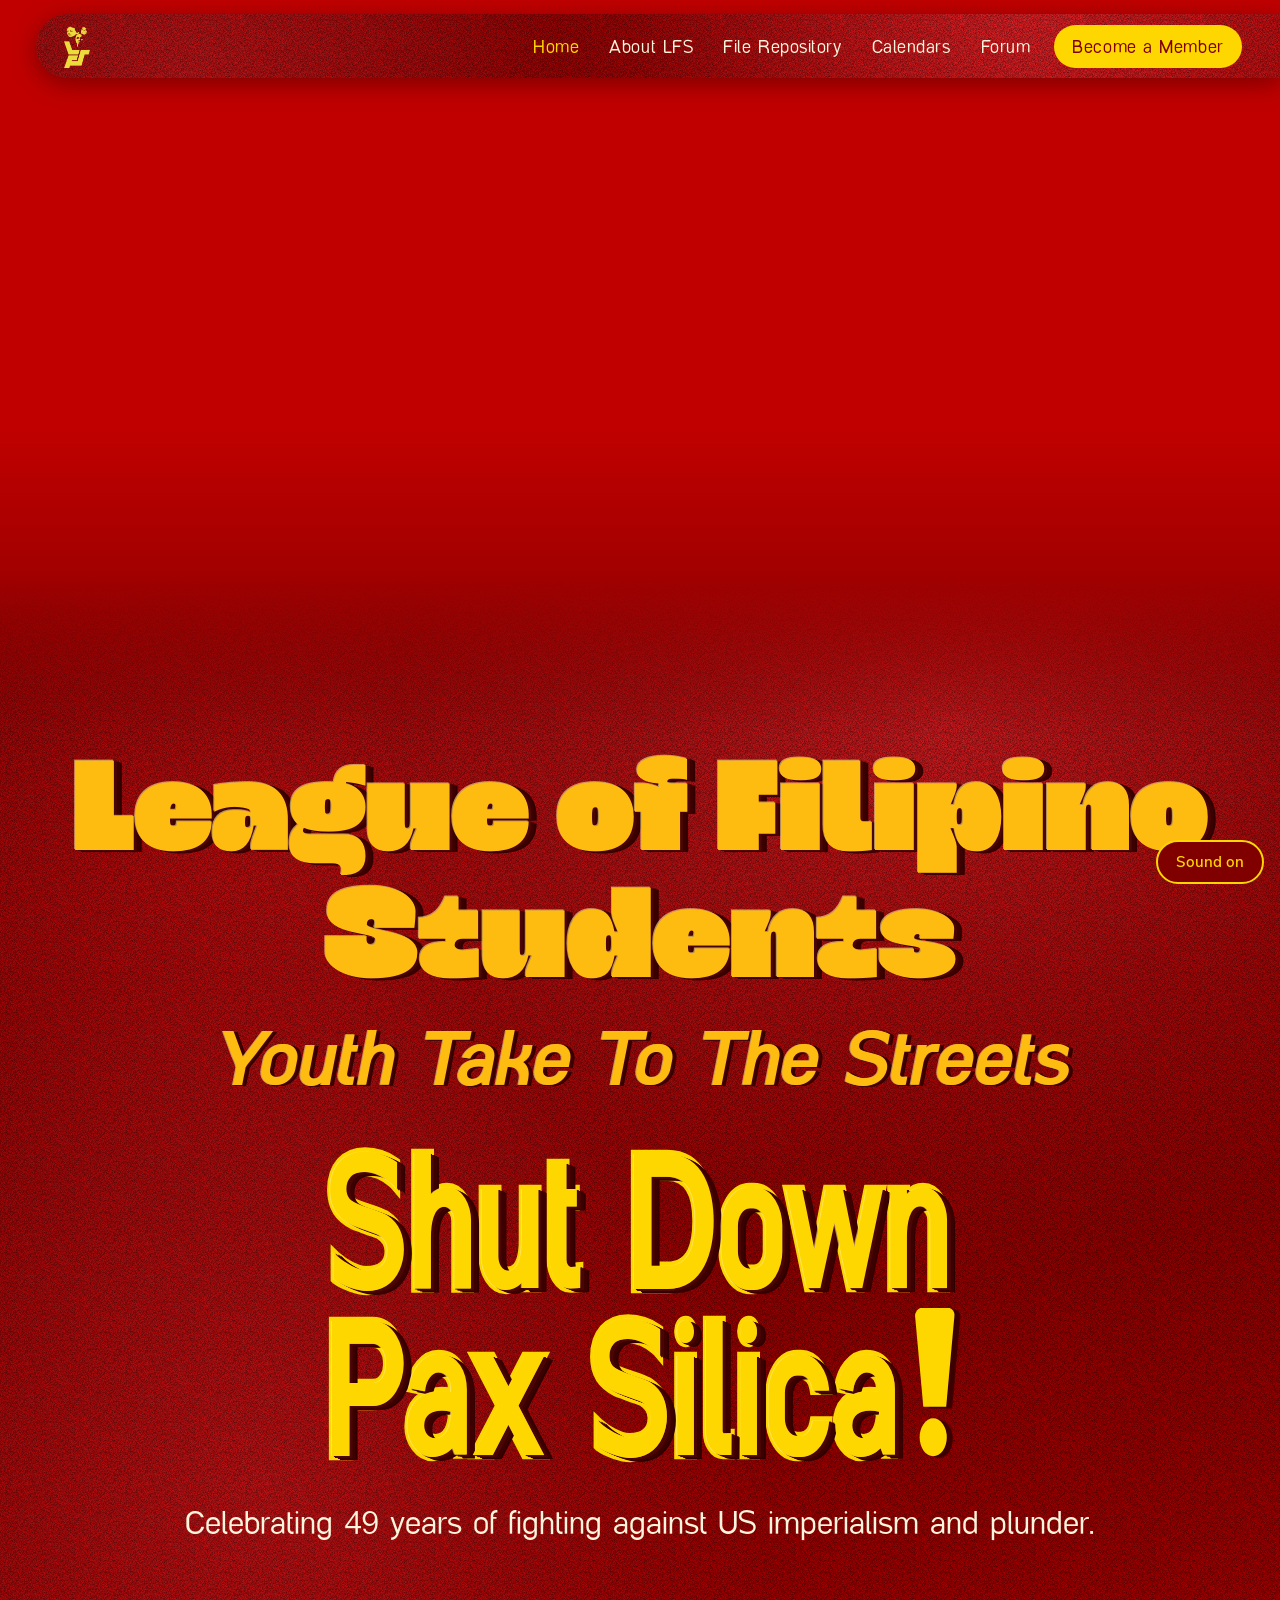
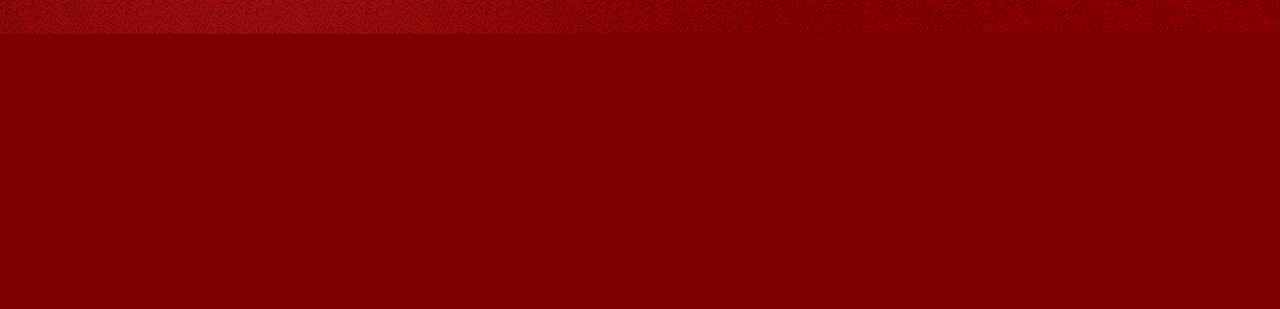
==== commit 3a909007: "Add files via upload" ====
--- a/index.html
+++ b/index.html
@@ -19,6 +19,10 @@
 h3{margin:.4em 0 0;font-family:"Masonries",Helvetica,sans-serif;font-weight:700;font-style:italic;font-size:clamp(26px,6vw,92px);line-height:.95;color:var(--title)}
 .callout{margin:clamp(18px,4vw,44px) 0 0;font-family:"Masonries",Helvetica,Arial,sans-serif;font-weight:800;font-size:9vw;line-height:1.45;color:var(--gold);-webkit-text-stroke:.045em var(--gold);paint-order:stroke fill}
 .callout span{display:block;width:max-content;margin:0 auto;transform:scale(1.18,1.65)}
+.bang{display:inline-block;position:relative;width:.27em;height:.78em;margin-left:.07em;vertical-align:baseline;filter:drop-shadow(.05em .015em 0 #3d0000)}
+.bang::before{content:"";position:absolute;left:0;right:0;top:0;height:.52em;background:var(--gold);clip-path:polygon(0 0,100% 0,78% 100%,22% 100%);border-radius:.05em .05em 0 0}
+.bang::after{content:"";position:absolute;left:.035em;bottom:0;width:.2em;height:.2em;border-radius:50%;background:var(--gold)}
+.bang{display:inline-block;width:.3em;height:.78em;margin-left:.1em;overflow:visible;vertical-align:baseline}
 .tagline{font-family:"Masonries Thin",Helvetica,sans-serif;font-weight:100;font-size:clamp(1.15rem,2.6vw,2.1rem);line-height:1.3;max-width:28em;margin:clamp(14px,2.5vw,28px) auto 0;color:var(--ink)}
 </style>
 </head>
@@ -34,7 +38,7 @@
   <div class="inner">
     <h1 class="ext fade-down">League of Filipino Students</h1>
     <h3 class="ext fade-down">Youth Take To The Streets</h3>
-    <h2 class="callout ext fade-down" id="callout"><span>Shut Down</span><span>Pax Silica!</span></h2>
+    <h2 class="callout ext fade-down" id="callout" aria-label="Shut Down Pax Silica!"><span>Shut Down</span><span>Pax Silica<i class="bang" aria-hidden="true"></i></span></h2>
     <p class="tagline fade-down">Celebrating 49 years of fighting against US imperialism and plunder.</p>
   </div>
 </main>
--- a/styles.css
+++ b/styles.css
@@ -16,16 +16,16 @@
 .ext{text-shadow:var(--extrude)}
 
 /* ---------- Grain: dark speckle, plain blending so it renders on every browser ---------- */
-.grain::after,body.grain-page::after{content:"";position:absolute;inset:-30%;z-index:2;pointer-events:none;border-radius:inherit;
+.grain::after,body.grain-page::after{content:"";position:absolute;inset:0;z-index:2;pointer-events:none;border-radius:inherit;
   background:url("data:image/svg+xml,%3Csvg xmlns='http://www.w3.org/2000/svg' width='180' height='180'%3E%3Cfilter id='n' color-interpolation-filters='sRGB'%3E%3CfeTurbulence type='fractalNoise' baseFrequency='.9' numOctaves='3' stitchTiles='stitch'/%3E%3CfeColorMatrix values='0 0 0 0 0 0 0 0 0 0 0 0 0 0 0 1.6 0 0 0 -.45'/%3E%3C/filter%3E%3Crect width='100%25' height='100%25' filter='url(%23n)'/%3E%3C/svg%3E") 0 0/120px 120px;
   opacity:.55;animation:grain .2s steps(2) infinite}
 body.grain-page::after{position:fixed;z-index:1;border-radius:0}
-@keyframes grain{0%{transform:translate(0,0)}25%{transform:translate(-3%,2%)}50%{transform:translate(2%,-3%)}75%{transform:translate(3%,3%)}100%{transform:translate(0,0)}}
+@keyframes grain{0%{background-position:0 0}25%{background-position:-30px 20px}50%{background-position:20px -30px}75%{background-position:30px 30px}100%{background-position:0 0}}
 
 /* ---------- Ribbon (injected by animations.js on every page) ---------- */
 .ribbon{position:fixed;z-index:100;top:calc(var(--safe) + 14px);left:clamp(10px,3vw,36px);right:0;height:64px;
   display:flex;align-items:center;justify-content:space-between;padding:0 clamp(14px,3vw,40px) 0 28px;
-  border-radius:999px 0 0 999px;overflow:hidden;background-color:#800000;
+  border-radius:999px 0 0 999px;overflow:hidden;isolation:isolate;background-color:#800000;
   background-image:radial-gradient(circle at 80% -30%,rgba(235,40,46,.85),transparent 48%),radial-gradient(circle at 12% 130%,rgba(235,40,46,.55),transparent 42%),linear-gradient(100deg,#800000,#A30000);
   box-shadow:0 6px 24px rgba(0,0,0,.35)}
 .ribbon>*{position:relative;z-index:3}
